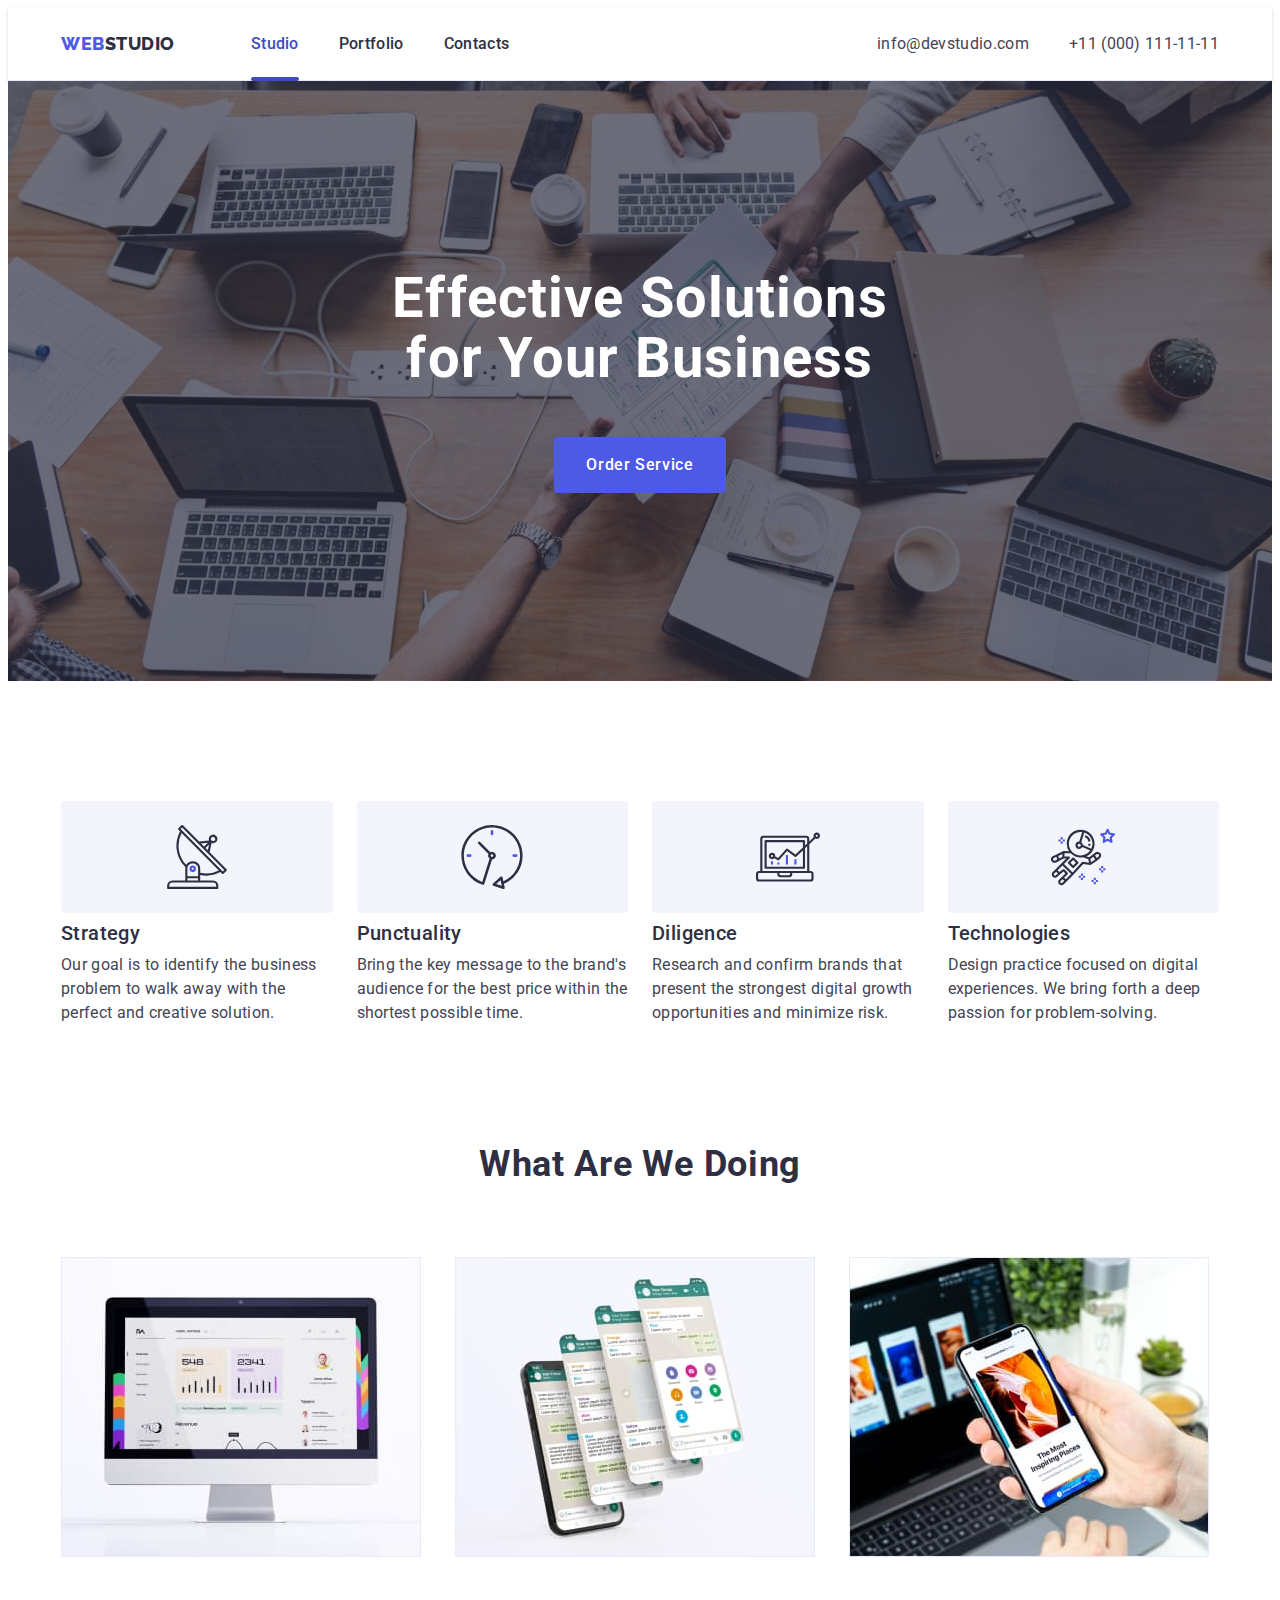
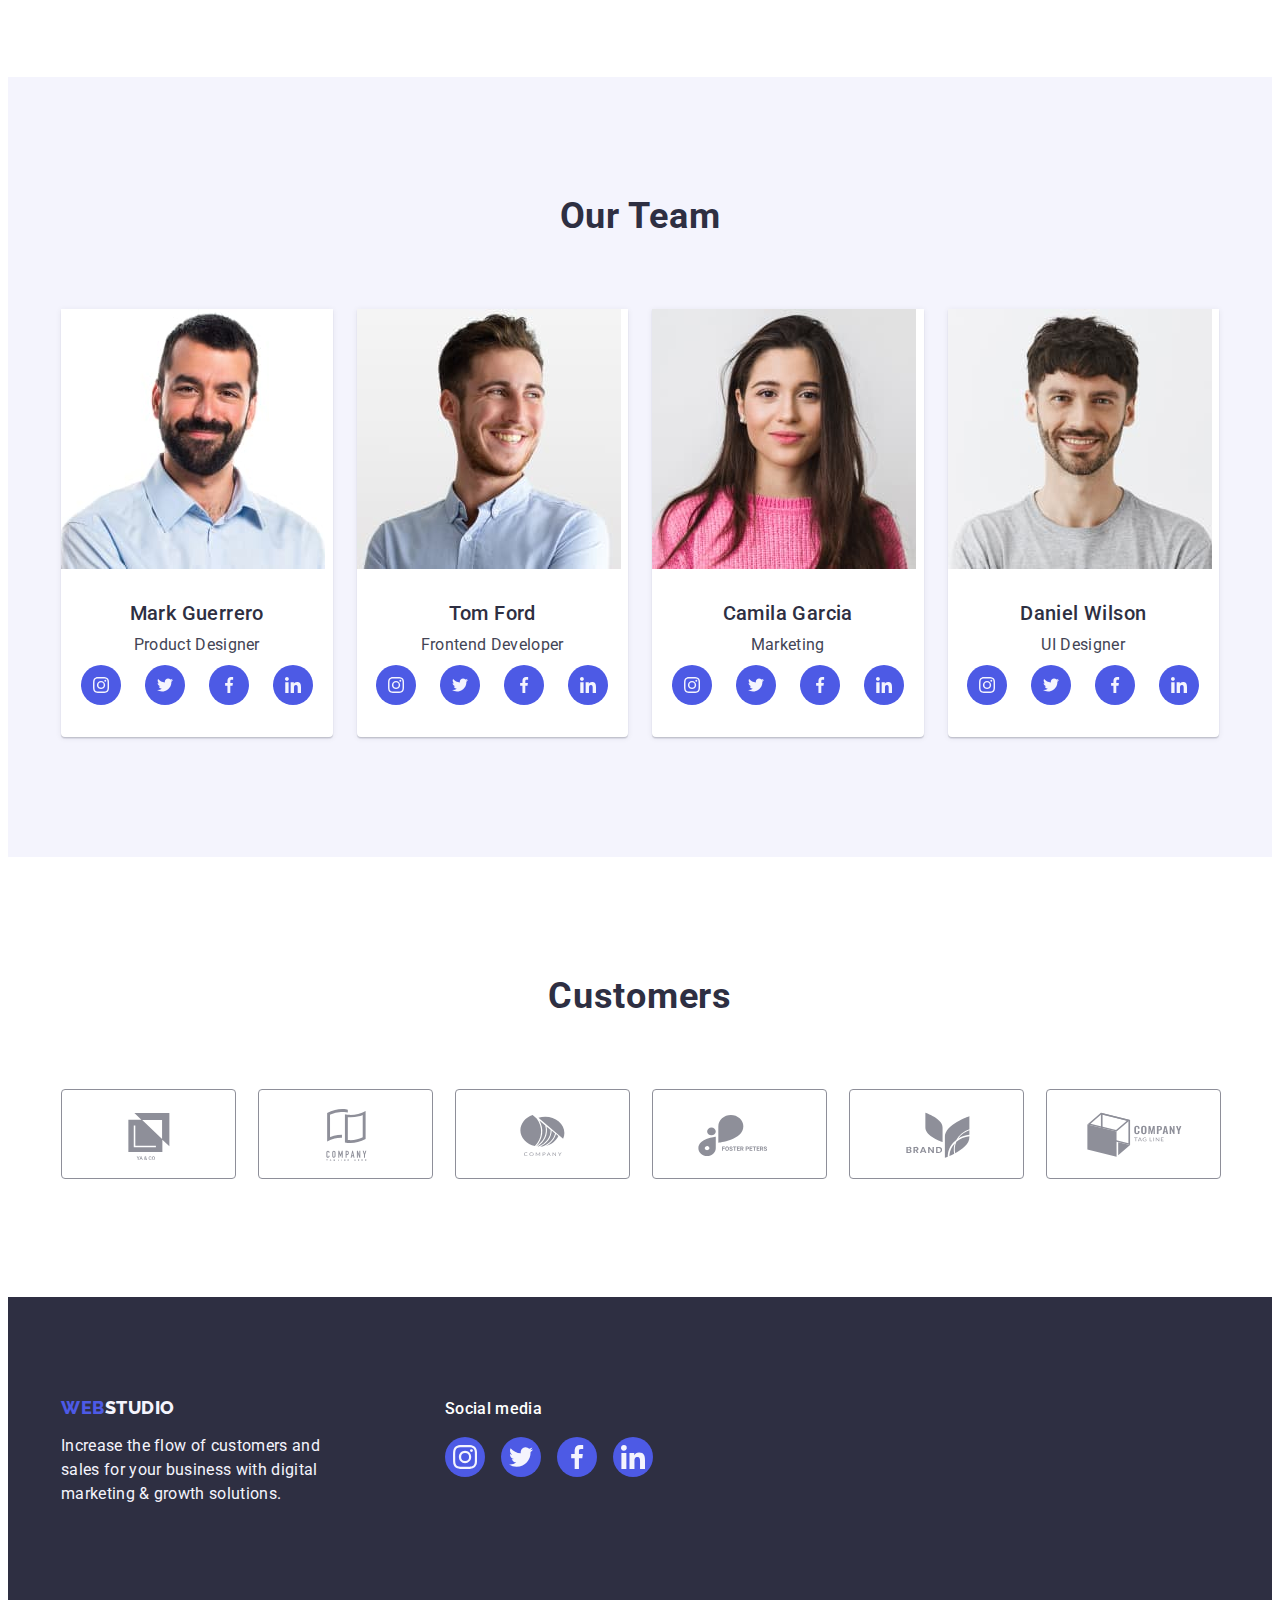
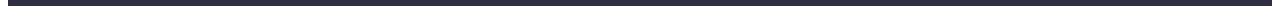
==== index.html @ 0229ccaf "1" ====
<!DOCTYPE html>
<html lang="en">
  <head>
    <meta charset="UTF-8" />
    <meta name="viewport" content="width=device-width, initial-scale=1.0" />
    <title>Document</title>
    <link rel="preconnect" href="https://fonts.googleapis.com" />
    <link rel="preconnect" href="https://fonts.gstatic.com" crossorigin />
    <link
      href="https://fonts.googleapis.com/css2?family=Raleway:wght@800&family=Roboto:wght@400;500;700&display=swap"
      rel="stylesheet"
    />
    <link
      rel="stylesheet"
      href="https://fonts.googleapis.com/css2?family=Raleway:wght@800&family=swap"
    />
    <link
      rel="stylesheet"
      href="https://cdnjs.cloudflare.com/ajax/libs/modern-normalize/2.0.0/modern-normalize.min.css"
      integrity="sha512-4xo8blKMVCiXpTaLzQSLSw3KFOVPWhm/TRtuPVc4WG6kUgjH6J03IBuG7JZPkcWMxJ5huwaBpOpnwYElP/m6wg=="
      crossorigin="anonymous"
      referrerpolicy="no-referrer"
    />

    <link rel="stylesheet" href="./css/styles.css" />
  </head>
  <body>
    <header class="header">
      <div class="container header-container">
        <nav class="header-navigation">
          <a href="./index.html" class="header-logo link"
            >Web<span class="header-logo-accent">Studio</span>
          </a>

          <ul class="header-menu list">
            <li class="header-menu-item">
              <a class="header-menu-link current link" href="./index.html"
                >Studio</a
              >
            </li>
            <li class="header-menu-item">
              <a class="header-menu-link link" href="./portfolio.html"
                >Portfolio</a
              >
            </li>
            <li class="header-menu-item">
              <a class="header-menu-link link" href="">Contacts</a>
            </li>
          </ul>
        </nav>
        <address class="header-address">
          <ul class="header-address-menu list">
            <li class="header-address-item">
              <a
                class="header-address-link link"
                href="mailto:info@devstudio.com"
                >info@devstudio.com</a
              >
            </li>
            <li class="header-address-item">
              <a class="header-address-link link" href="tel:+110001111111"
                >+11 (000) 111-11-11</a
              >
            </li>
          </ul>
        </address>
      </div>
    </header>
    <main>
      <section class="hero">
        <div class="container">
          <h1 class="hero-title">Effective Solutions for Your Business</h1>
          <button type="button" class="hero-btn" data-modal-open>
            Order Service
          </button>
        </div>
      </section>

      <section class="advantages">
        <div class="container">
          <h2 class="visually-hidden">Advantages</h2>
          <ul class="advantages-list list">
            <li class="advantages-item">
              <div class="second-section-container">
                <svg class="second-section-svg" width="64" height="64">
                  <use href="./images/icons.svg#icon-antenna"></use>
                </svg>
              </div>
              <h3 class="advantages-subtitle">Strategy</h3>
              <p class="advantages-item-text">
                Our goal is to identify the business problem to walk away with
                the perfect and creative solution.
              </p>
            </li>
            <li class="advantages-item">
              <div class="second-section-container">
                <svg class="second-section-svg" width="64" height="64">
                  <use href="./images/icons.svg#icon-clock"></use>
                </svg>
              </div>
              <h3 class="advantages-subtitle">Punctuality</h3>
              <p class="advantages-item-text">
                Bring the key message to the brand's audience for the best price
                within the shortest possible time.
              </p>
            </li>
            <li class="advantages-item">
              <div class="second-section-container">
                <svg class="second-section-svg" width="64" height="64">
                  <use href="./images/icons.svg#icon-diagram"></use>
                </svg>
              </div>
              <h3 class="advantages-subtitle">Diligence</h3>
              <p class="advantages-item-text">
                Research and confirm brands that present the strongest digital
                growth opportunities and minimize risk.
              </p>
            </li>
            <li class="advantages-item">
              <div class="second-section-container">
                <svg class="second-section-svg" width="64" height="64">
                  <use href="./images/icons.svg#icon-astronaut"></use>
                </svg>
              </div>
              <h3 class="advantages-subtitle">Technologies</h3>
              <p class="advantages-item-text">
                Design practice focused on digital experiences. We bring forth a
                deep passion for problem-solving.
              </p>
            </li>
          </ul>
        </div>
      </section>

      <section class="doing">
        <div class="container">
          <h2 class="doing-title">What are we doing</h2>
          <ul class="doing-list list">
            <li class="doing-list-item">
              <img
                class="img"
                src="./images/1i1111.jpg"
                alt="computer"
                width="360"
                height="300"
              />
            </li>
            <li class="doing-list-item">
              <img
                class="img"
                src="./images/2i2222.jpg"
                alt="phone"
                width="360"
                height="300"
              />
            </li>
            <li class="doing-list-item">
              <img
                class="img"
                src="./images/3i333.jpg"
                alt="phone and computer"
                width="360"
                height="300"
              />
            </li>
          </ul>
        </div>
      </section>

      <section class="team">
        <div class="container">
          <h2 class="team-title">Our Team</h2>

          <ul class="team-list list">
            <li class="team-list-item">
              <img
                class="img team-list-foto"
                src="./images/11i1111.jpg"
                alt="Mark Guerrero"
                width="264"
                height="260"
              />
              <div class="section-team">
                <h3 class="team-member">Mark Guerrero</h3>
                <p class="team-work">Product Designer</p>
                <ul class="team-social-list list">
                  <li class="team-link-item">
                    <a
                      class="team-link-social"
                      href=""
                      aria-label="Instagram"
                      target="_blank"
                      rel="noopener no-referrer"
                    >
                      <svg class="social-link" width="16" height="16">
                        <use href="./images/icons.svg#icon-instagram"></use>
                      </svg>
                    </a>
                  </li>
                  <li class="team-link-item">
                    <a
                      class="team-link-social"
                      href=""
                      aria-label="twitter"
                      target="_blank"
                      rel="noopener no-referrer"
                    >
                      <svg class="social-link" width="16" height="16">
                        <use href="./images/icons.svg#icon-twitter"></use>
                      </svg>
                    </a>
                  </li>
                  <li class="team-link-item">
                    <a
                      class="team-link-social"
                      href=""
                      aria-label="facebook"
                      target="_blank"
                      rel="noopener no-referrer"
                    >
                      <svg class="social-link" width="16" height="16">
                        <use href="./images/icons.svg#icon-facebook"></use>
                      </svg>
                    </a>
                  </li>
                  <li class="team-link-item">
                    <a
                      class="team-link-social"
                      href=""
                      aria-label="linkedin"
                      target="_blank"
                      rel="noopener no-referrer"
                    >
                      <svg class="social-link" width="16" height="16">
                        <use href="./images/icons.svg#icon-linkedin"></use>
                      </svg>
                    </a>
                  </li>
                </ul>
              </div>
            </li>
            <li class="team-list-item">
              <img
                class="img team-list-foto"
                src="./images/22i22222.jpg"
                alt="Tom Ford"
                width="264"
                height="260"
              />
              <div class="section-team">
                <h3 class="team-member">Tom Ford</h3>
                <p class="team-work">Frontend Developer</p>
                <ul class="team-social-list list">
                  <li class="team-link-item">
                    <a
                      class="team-link-social"
                      href=""
                      aria-label="Instagram"
                      target="_blank"
                      rel="noopener no-referrer"
                    >
                      <svg class="social-link" width="16" height="16">
                        <use href="./images/icons.svg#icon-instagram"></use>
                      </svg>
                    </a>
                  </li>
                  <li class="team-link-item">
                    <a
                      class="team-link-social"
                      href=""
                      aria-label="twitter"
                      target="_blank"
                      rel="noopener no-referrer"
                    >
                      <svg class="social-link" width="16" height="16">
                        <use href="./images/icons.svg#icon-twitter"></use>
                      </svg>
                    </a>
                  </li>
                  <li class="team-link-item">
                    <a
                      class="team-link-social"
                      href=""
                      aria-label="facebook"
                      target="_blank"
                      rel="noopener no-referrer"
                    >
                      <svg class="social-link" width="16" height="16">
                        <use href="./images/icons.svg#icon-facebook"></use>
                      </svg>
                    </a>
                  </li>
                  <li class="team-link-item">
                    <a
                      class="team-link-social"
                      href=""
                      aria-label="linkedin"
                      target="_blank"
                      rel="noopener no-referrer"
                    >
                      <svg class="social-link" width="16" height="16">
                        <use href="./images/icons.svg#icon-linkedin"></use>
                      </svg>
                    </a>
                  </li>
                </ul>
              </div>
            </li>
            <li class="team-list-item">
              <img
                class="img team-list-foto"
                src="./images/33i3333.jpg"
                alt="Camila Garcia"
                width="264"
                height="260"
              />
              <div class="section-team">
                <h3 class="team-member">Camila Garcia</h3>
                <p class="team-work">Marketing</p>
                <ul class="team-social-list list">
                  <li class="team-link-item">
                    <a
                      class="team-link-social"
                      href=""
                      aria-label="Instagram"
                      target="_blank"
                      rel="noopener no-referrer"
                    >
                      <svg class="social-link" width="16" height="16">
                        <use href="./images/icons.svg#icon-instagram"></use>
                      </svg>
                    </a>
                  </li>
                  <li class="team-link-item">
                    <a
                      class="team-link-social"
                      href=""
                      aria-label="twitter"
                      target="_blank"
                      rel="noopener no-referrer"
                    >
                      <svg class="social-link" width="16" height="16">
                        <use href="./images/icons.svg#icon-twitter"></use>
                      </svg>
                    </a>
                  </li>
                  <li class="team-link-item">
                    <a
                      class="team-link-social"
                      href=""
                      aria-label="facebook"
                      target="_blank"
                      rel="noopener no-referrer"
                    >
                      <svg class="social-link" width="16" height="16">
                        <use href="./images/icons.svg#icon-facebook"></use>
                      </svg>
                    </a>
                  </li>
                  <li class="team-link-item">
                    <a
                      class="team-link-social"
                      href=""
                      aria-label="linkedin"
                      target="_blank"
                      rel="noopener no-referrer"
                    >
                      <svg class="social-link" width="16" height="16">
                        <use href="./images/icons.svg#icon-linkedin"></use>
                      </svg>
                    </a>
                  </li>
                </ul>
              </div>
            </li>
            <li class="team-list-item">
              <img
                class="img team-list-foto"
                src="./images/44i44444.jpg"
                alt="Daniel Wilson"
                width="264"
                height="260"
              />
              <div class="section-team">
                <h3 class="team-member">Daniel Wilson</h3>
                <p class="team-work">UI Designer</p>
                <ul class="team-social-list list">
                  <li class="team-link-item">
                    <a
                      class="team-link-social"
                      href=""
                      aria-label="Instagram"
                      target="_blank"
                      rel="noopener no-referrer"
                    >
                      <svg class="social-link" width="16" height="16">
                        <use href="./images/icons.svg#icon-instagram"></use>
                      </svg>
                    </a>
                  </li>
                  <li class="team-link-item">
                    <a
                      class="team-link-social"
                      href=""
                      aria-label="twitter"
                      target="_blank"
                      rel="noopener no-referrer"
                    >
                      <svg class="social-link" width="16" height="16">
                        <use href="./images/icons.svg#icon-twitter"></use>
                      </svg>
                    </a>
                  </li>
                  <li class="team-link-item">
                    <a
                      class="team-link-social"
                      href=""
                      aria-label="facebook"
                      target="_blank"
                      rel="noopener no-referrer"
                    >
                      <svg class="social-link" width="16" height="16">
                        <use href="./images/icons.svg#icon-facebook"></use>
                      </svg>
                    </a>
                  </li>
                  <li class="team-link-item">
                    <a
                      class="team-link-social"
                      href=""
                      aria-label="linkedin"
                      target="_blank"
                      rel="noopener no-referrer"
                    >
                      <svg class="social-link" width="16" height="16">
                        <use href="./images/icons.svg#icon-linkedin"></use>
                      </svg>
                    </a>
                  </li>
                </ul>
              </div>
            </li>
          </ul>
        </div>
      </section>

      <section class="customers">
        <div class="container customers-container">
          <h2 class="customers-title">Customers</h2>
          <ul class="customers-list list">
            <li class="customers-item">
              <a class="customers-item-link" href="">
                <svg class="customers-svg" height="56" width="104">
                  <use href="./images/icons.svg#icon-Logo"></use>
                </svg>
              </a>
            </li>

            <li class="customers-item">
              <a class="customers-item-link" href="">
                <svg class="customers-svg" height="56" width="104">
                  <use href="./images/icons.svg#icon-Logo2"></use>
                </svg>
              </a>
            </li>

            <li class="customers-item">
              <a class="customers-item-link" href="">
                <svg class="customers-svg" height="56" width="104">
                  <use href="./images/icons.svg#icon-Logo3"></use>
                </svg>
              </a>
            </li>

            <li class="customers-item">
              <a class="customers-item-link" href="">
                <svg class="customers-svg" height="56" width="104">
                  <use href="./images/icons.svg#icon-Logo4"></use>
                </svg>
              </a>
            </li>

            <li class="customers-item">
              <a class="customers-item-link" href="">
                <svg class="customers-svg" height="56" width="104">
                  <use href="./images/icons.svg#icon-Logo5"></use>
                </svg>
              </a>
            </li>

            <li class="customers-item">
              <a class="customers-item-link" href="">
                <svg class="customers-svg" height="56" width="104">
                  <use href="./images/icons.svg#icon-Logo6"></use>
                </svg>
              </a>
            </li>
          </ul>
        </div>
      </section>
    </main>
    <footer class="footer">
      <div class="container footer-container">
        <div class="footer-container-logo">
          <a href="./index.html" class="footer-logo link"
            >Web<span class="footer-logo-accent">Studio</span>
          </a>
          <p class="footer-text">
            Increase the flow of customers and sales for your business with
            digital marketing & growth solutions.
          </p>
        </div>
        <div class="footer-link-container">
          <p class="footer-text-two">Social media</p>
          <ul class="social-list list">
            <li class="footer-link">
              <a
                class="link-messanger"
                href=""
                aria-label="Instagram"
                target="_blank"
                rel="noopener no-referrer"
              >
                <svg class="social-link-icon" width="24" height="24">
                  <use href="./images/icons.svg#icon-instagram"></use>
                </svg>
              </a>
            </li>
            <li class="footer-link">
              <a
                class="link-messanger"
                href=""
                aria-label="twitter"
                target="_blank"
                rel="noopener no-referrer"
              >
                <svg class="social-link-icon" width="24" height="24">
                  <use href="./images/icons.svg#icon-twitter"></use>
                </svg>
              </a>
            </li>
            <li class="footer-link">
              <a
                class="link-messanger"
                href=""
                aria-label="facebook"
                target="_blank"
                rel="noopener no-referrer"
              >
                <svg class="social-link-icon" width="24" height="24">
                  <use href="./images/icons.svg#icon-facebook"></use>
                </svg>
              </a>
            </li>
            <li class="footer-link">
              <a
                class="link-messanger"
                href=""
                aria-label="linkedin"
                target="_blank"
                rel="noopener no-referrer"
              >
                <svg class="social-link-icon" width="24" height="24">
                  <use href="./images/icons.svg#icon-linkedin"></use>
                </svg>
              </a>
            </li>
          </ul>
        </div>
      </div>
    </footer>
    <div class="backdrop is-hidden" data-modal>
      <div class="modal">
        <button type="button" class="modal-btn" data-modal-close>
          <svg class="modal-icon" width="8" height="8">
            <use href="./images/icons.svg#icon-close"></use>
          </svg>
        </button>
      </div>
    </div>
    <script src="./js/modal.js"></script>
  </body>
</html>
---- css/styles.css ----
:root {
  --accent-color: #2e2f42;
  --active-color: #404bbf;
  --text-color: #434455;
}

p,
h1,
h2,
h3,
h4 {
  margin-top: 0;
  margin-bottom: 0;
}

ul {
  margin-top: 0;
  margin-bottom: 0;
  padding-left: 0;
}

body {
  font-family: "Roboto", sans-serif;
  color: var(--text-color);
  background-color: #ffffff;
}

.container {
  width: 100%;
  max-width: 1158px;
  padding-left: 15px;
  padding-right: 15px;
  margin: 0 auto;
}

.visually-hidden {
  position: absolute;
  width: 1px;
  height: 1px;
  margin: -1px;
  border: 0;
  padding: 0;
  white-space: nowrap;
  clip-path: inset(100%);
  clip: rect(0 0 0 0);
  overflow: hidden;
}

.link {
  text-decoration: none;
}

.list {
  list-style-type: none;
}

.header {
  border-bottom: 1px solid #e7e9fc;
  box-shadow: 0px 2px 1px rgba(46, 47, 66, 0.08),
    0px 1px 1px rgba(46, 47, 66, 0.16), 0px 1px 6px rgba(46, 47, 66, 0.08);
}

.header-navigation {
  display: flex;
  align-items: center;
}

.header-logo {
  color: #4d5ae5;
  font-size: 18px;
  font-family: Raleway, sans-serif;
  font-weight: 800;
  line-height: 1.17;
  letter-spacing: 0.03em;
  text-transform: uppercase;
  word-spacing: 0;
  padding: 24px 0;
  margin-right: 76px;
}
.header-logo-accent {
  color: #2e2f42;
  word-spacing: 0;
}

.header-container {
  display: flex;
  align-items: center;
  justify-content: space-between;
}

.header-menu {
  display: flex;
  align-items: center;
  gap: 40px;
}

.header-menu-link {
  color: #2e2f42;
  font-size: 16px;
  font-weight: 500;
  line-height: 1.5;
  letter-spacing: 0.02em;
  padding-top: 24px;
  padding-bottom: 24px;
  display: block;
  transition: color 250ms cubic-bezier(0.4, 0, 0.2, 1);
}

.current {
  position: relative;
  color: #404bbf;
}

.current::after {
  content: "";
  position: absolute;
  bottom: 0;
  left: 0;
  width: 100%;
  height: 4px;
  border-radius: 2px;
  background: var(--active-color);
  bottom: -1px;
}

.header-menu-link:hover {
  color: var(--active-color);
}

.header-menu-link:focus {
  color: var(--active-color);
}

.header-address-link {
  color: var(--text-color);
  font-size: 16px;
  display: block;
  font-weight: 400;
  line-height: 1.5;
  letter-spacing: 0.02em;
  padding: 24px 0;
  transition: color 250ms cubic-bezier(0.4, 0, 0.2, 1);
}

.header-address-link:hover {
  color: var(--active-color);
}

.header-address-link:focus {
  color: var(--active-color);
}

.header-address {
  font-style: normal;
}

.header-address-menu {
  display: flex;
  gap: 40px;
  margin-left: auto;
}

.header-address-menu:focus {
  color: var(--active-color);
}

.hero {
  background-color: var(--accent-color);
  padding-top: 188px;
  padding-bottom: 188px;
  background-image: linear-gradient(
      rgba(46, 47, 66, 0.7),
      rgba(46, 47, 66, 0.7)
    ),
    url(../images/img-name.jpg);
  max-width: 1440px;
  background-repeat: no-repeat;
  background-position: center;
  background-size: cover;
  margin-left: auto;
  margin-right: auto;
}

.hero-title {
  color: #fff;
  text-align: center;
  font-size: 56px;
  font-weight: 700;
  line-height: 1.07;
  letter-spacing: 0.02em;
  max-width: 496px;
  margin: 0 auto;
}

.hero-btn {
  color: #fff;
  font-size: 16px;
  font-family: inherit;
  font-weight: 500;
  line-height: 1.5;
  letter-spacing: 0.04em;
  background-color: #4d5ae5;
  cursor: pointer;
  padding: 16px 32px;
  margin-top: 48px;
  display: block;
  margin-left: auto;
  margin-right: auto;
  border-radius: 4px;
  min-width: 169px;
  height: 56px;
  border: none;
  transition: background-color 250ms cubic-bezier(0.4, 0, 0.2, 1);
}

.hero-btn:hover {
  background-color: var(--active-color);
}

.hero-btn:focus {
  background-color: var(--active-color);
}

.advantages {
  padding-top: 120px;
  padding-bottom: 120px;
}

.advantages-list {
  display: flex;

  gap: 24px;
}

.advantages-item {
  width: calc((100% - 3 * 24px) / 4);
}

.second-section-container {
  display: flex;
  align-items: center;
  justify-content: center;
  background-color: #f4f4fd;

  height: 112px;
  border-radius: 4px;
  margin-bottom: 8px;
}

.advantages-subtitle {
  color: var(--accent-color);

  font-size: 20px;

  font-weight: 500;
  line-height: 1.2;
  letter-spacing: 0.02em;
  margin-bottom: 8px;
}

.advantages-item-text {
  color: var(--text-color);

  font-size: 16px;
  font-weight: 400;
  line-height: 1.5;
  letter-spacing: 0.02em;
}

.doing {
  padding-bottom: 120px;
}

.doing-title {
  color: var(--accent-color);
  text-align: center;
  text-transform: capitalize;
  font-size: 36px;
  font-weight: 700;
  line-height: 1.11;
  letter-spacing: 0.02em;
  margin-bottom: 72px;
}

.doing-list {
  display: flex;
  gap: 24px;
}

.doing-list-item {
  width: calc((100% - 48px) / 3);
}

.team {
  background-color: #f4f4fd;
  padding-top: 120px;
  padding-bottom: 120px;
}

.team-title {
  color: var(--accent-color);
  text-align: center;
  font-size: 36px;

  font-weight: 700;
  line-height: 1.11;
  letter-spacing: 0.02em;
  text-transform: capitalize;

  margin-bottom: 72px;
}

.team-list {
  display: flex;
  gap: 24px;
}

.team-link-item {
  width: 40px;
  height: 40px;
}

.team-list-item {
  background-color: #ffffff;
  width: calc((100% - 24px * 3) / 4);
  border-radius: 0px 0px 4px 4px;
  background: #fff;
  box-shadow: 0px 1px 6px rgba(46, 47, 66, 0.08),
    0px 1px 1px rgba(46, 47, 66, 0.16), 0px 2px 1px rgba(46, 47, 66, 0.08);
}

.section-team {
  padding: 32px 0px;
}

.team-member {
  color: var(--accent-color);
  text-align: center;
  font-size: 20px;

  font-weight: 500;
  line-height: 1.2;
  letter-spacing: 0.02em;

  margin-bottom: 8px;
}

.team-work {
  color: var(--text-color);
  text-align: center;
  font-size: 16px;
  margin-bottom: 8px;
  font-weight: 400;
  line-height: 1.5;
  letter-spacing: 0.02em;
}

.team-social-list {
  display: flex;
  gap: 24px;

  align-items: center;
  justify-content: center;
}

.team-link-social {
  width: 40px;
  height: 40px;
  display: flex;

  background-color: #4d5ae5;

  border-radius: 50%;
  align-items: center;
  justify-content: center;
  width: 100%;
  height: 100%;
  transition: background-color 250ms cubic-bezier(0.4, 0, 0.2, 1);
}

.social-link {
  fill: #f4f4fd;
}

.team-link-social:hover {
  background-color: var(--active-color);
}

.team-link-social:focus {
  background-color: var(--active-color);
}

.customers {
  padding-top: 120px;
  padding-bottom: 120px;
}

.customers-list {
  display: flex;
  gap: 24px;
}

.customers-item-link {
  width: 168px;
  height: 88px;
  border-radius: 4px;
  width: 100%;
  height: 100%;
  border: 1px solid #8e8f99;
  display: flex;
  align-items: center;
  justify-content: center;
  transition: color 250ms cubic-bezier(0.4, 0, 0.2, 1);
  color: #8e8f99;
  transition: border-color 250ms cubic-bezier(0.4, 0, 0.2, 1),
    color 250ms cubic-bezier(0.4, 0, 0.2, 1);
}

.customers-item-link:is(:hover, :focus) {
  color: var(--active-color);
  border-color: var(--active-color);
}

.customers-title {
  text-align: center;
  color: var(--accent-color);
  font-size: 36px;
  font-weight: 700;
  line-height: 1.11;
  letter-spacing: 0.02em;
  text-transform: capitalize;
  margin-bottom: 72px;
}

.customers-item {
  width: calc((100% - 120px) / 6);
  height: 88px;
}

.customers-svg {
  fill: currentColor;
}

.footer-container {
  display: flex;
  align-items: baseline;
}

.footer-logo {
  color: #4d5ae5;
  font-size: 18px;
  font-family: Raleway, sans-serif;
  margin-bottom: 16px;
  font-weight: 800;
  line-height: 1.17;
  letter-spacing: 0.03em;
  text-transform: uppercase;
  word-spacing: 0;
  display: inline-block;
}

.footer-logo-accent {
  color: #f4f4fd;

  word-spacing: 0;
}

.footer-text {
  color: var(--cloud, #f4f4fd);
  font-size: 16px;
  max-width: 264px;
  font-weight: 400;
  line-height: 1.5;
  letter-spacing: 0.02em;
}

.footer-container-logo {
  margin-right: 120px;
}

.social-list {
  display: flex;
  gap: 16px;
}

.footer-text-two {
  margin-bottom: 16px;
  color: #ffffff;
  font-size: 16px;
  font-style: normal;
  font-weight: 500;
  line-height: 1.5;
  letter-spacing: 0.02em;
}

.link-messanger {
  width: 40px;
  height: 40px;
  display: flex;
  width: 100%;
  height: 100%;
  background-color: #4d5ae5;

  border-radius: 50%;
  align-items: center;
  justify-content: center;
  transition: background-color 250ms cubic-bezier(0.4, 0, 0.2, 1);
}

.link-messanger:hover {
  background-color: #31d0aa;
}

.link-messanger:focus {
  background-color: #31d0aa;
}

.social-link-icon {
  fill: #f4f4fd;
}

.footer-link {
  width: 40px;
  height: 40px;
}

.footer {
  background-color: var(--accent-color);
  padding-top: 100px;
  padding-bottom: 100px;
}

.portfolio-menu {
  padding: 96px 0 120px 0;
}

.portfolio-menu-list {
  display: flex;
  justify-content: center;
  gap: 24px;
  margin-bottom: 72px;
}

.portfolio-menu-btn {
  color: #4d5ae5;
  font-family: "Roboto", sans-serif;
  text-align: center;
  background-color: #f4f4fd;
  font-size: 16px;

  font-weight: 500;
  line-height: 1.5;
  letter-spacing: 0.04em;
  cursor: pointer;
  border-radius: 4px;
  transition: color 250ms cubic-bezier(0.4, 0, 0.2, 1),
    background-color 250ms cubic-bezier(0.4, 0, 0.2, 1),
    border-color 250ms cubic-bezier(0.4, 0, 0.2, 1),
    box-shadow 250ms cubic-bezier(0.4, 0, 0.2, 1);
  border: 1px solid #e7e9fc;
  background: #f4f4fd;
  padding: 12px 24px;
}

.portfolio-menu-btn:hover {
  color: #ffffff;
  background-color: #404bbf;
  border: 1px solid transparent;
  box-shadow: 0px 3px 1px rgba(0, 0, 0, 0.1), 0px 2px 1px rgba(0, 0, 0, 0.08),
    0px 2px 2px rgba(0, 0, 0, 0.12);
}

.portfolio-menu-btn:focus {
  color: #ffffff;
  background-color: #404bbf;
  border: 1px solid transparent;
  box-shadow: 0px 3px 1px rgba(0, 0, 0, 0.1), 0px 2px 1px rgba(0, 0, 0, 0.08),
    0px 2px 2px rgba(0, 0, 0, 0.12);
}

.section-offers {
  padding-bottom: 120px;
  padding-top: 24px;
}

.offers-list {
  flex-wrap: wrap;
  display: flex;
  row-gap: 48px;
  column-gap: 24px;
}

.container-offers {
  padding: 32px 16px;
  border: 1px solid #e7e9fc;
  border-top: none;
}

.offers-item {
  width: calc((100% - 24px * 2) / 3);
}

.offers-title {
  color: var(--accent-color);
  font-size: 20px;
  margin-bottom: 8px;
  font-weight: 500;
  line-height: 1.2;
  letter-spacing: 0.02em;
}

.offers-text {
  color: var(--text-color);
  font-size: 16px;

  font-weight: 400;
  line-height: 1.5;
  letter-spacing: 0.02em;
}

.offers-item-link {
  text-decoration: none;
  display: block;
  transition: box-shadow 250ms cubic-bezier(0.4, 0, 0.2, 1);
}

.offers-item-link:hover {
  box-shadow: 0px 1px 6px rgba(46, 47, 66, 0.08),
    0px 1px 1px rgba(46, 47, 66, 0.16), 0px 2px 1px rgba(46, 47, 66, 0.08);
}

.offers-item-link:focus {
  box-shadow: 0px 1px 6px rgba(46, 47, 66, 0.08),
    0px 1px 1px rgba(46, 47, 66, 0.16), 0px 2px 1px rgba(46, 47, 66, 0.08);
}

.offers-item-link:hover .offers-cover-text {
  transform: translateY(0%);
}

.offers-item-link:focus .offers-cover-text {
  transform: translateY(0%);
}

.offers-cover-text {
  position: absolute;
  top: 0;
  font-size: 16px;
  line-height: 1.5;
  letter-spacing: 0.02em;
  color: #f4f4fd;
  padding: 40px 32px;
  background-color: #4d5ae5;
  height: 100%;
  width: 100%;
  transform: translateY(100%);
  transition: transform 250ms cubic-bezier(0.4, 0, 0.2, 1);
}

.img-box {
  position: relative;
  overflow: hidden;
}

.img {
  display: block;
}

.backdrop {
  position: fixed;
  width: 100%;
  height: 100%;
  position: fixed;
  top: 0;
  background-color: rgba(46, 47, 66, 0.4);
  transition: opacity 250ms cubic-bezier(0.4, 0, 0.2, 1),
    visibility 250ms cubic-bezier(0.4, 0, 0.2, 1);
}

.backdrop.is-hidden .modal {
  transform: translate(-50%, -50%) scale(0);
}

.modal {
  position: absolute;
  top: 50%;
  left: 50%;
  transform: translate(-50%, -50%) scale(1);
  transition: transform 250ms cubic-bezier(0.4, 0, 0.2, 1);
  width: 408px;
  min-height: 584px;
  background: #fcfcfc;
  box-shadow: 0px 2px 1px 0px rgba(0, 0, 0, 0.2),
    0px 1px 3px 0px rgba(0, 0, 0, 0.12), 0px 1px 1px 0px rgba(0, 0, 0, 0.14);
  border-radius: 4px;
}

.modal-icon {
  transition: fill 250ms cubic-bezier(0.4, 0, 0.2, 1);
}

.modal-btn {
  position: absolute;
  top: 24px;
  right: 24px;
  width: 24px;
  height: 24px;
  border-radius: 50%;
  display: flex;
  align-items: center;
  justify-content: center;
  padding: 0;
  cursor: pointer;
  background-color: #e7e9fc;
  border: 1px solid rgba(0, 0, 0, 0.1);
  transition: background-color 250ms cubic-bezier(0.4, 0, 0.2, 1),
    border 250ms cubic-bezier(0.4, 0, 0.2, 1);
}

.modal-btn:hover,
.modal-btn:focus {
  background-color: #404bbf;
  border: none;
}

.modal-btn:hover,
.modal-btn:focus {
  fill: #ffffff;
}

.is-hidden {
  opacity: 0;
  visibility: hidden;
  pointer-events: none;
}
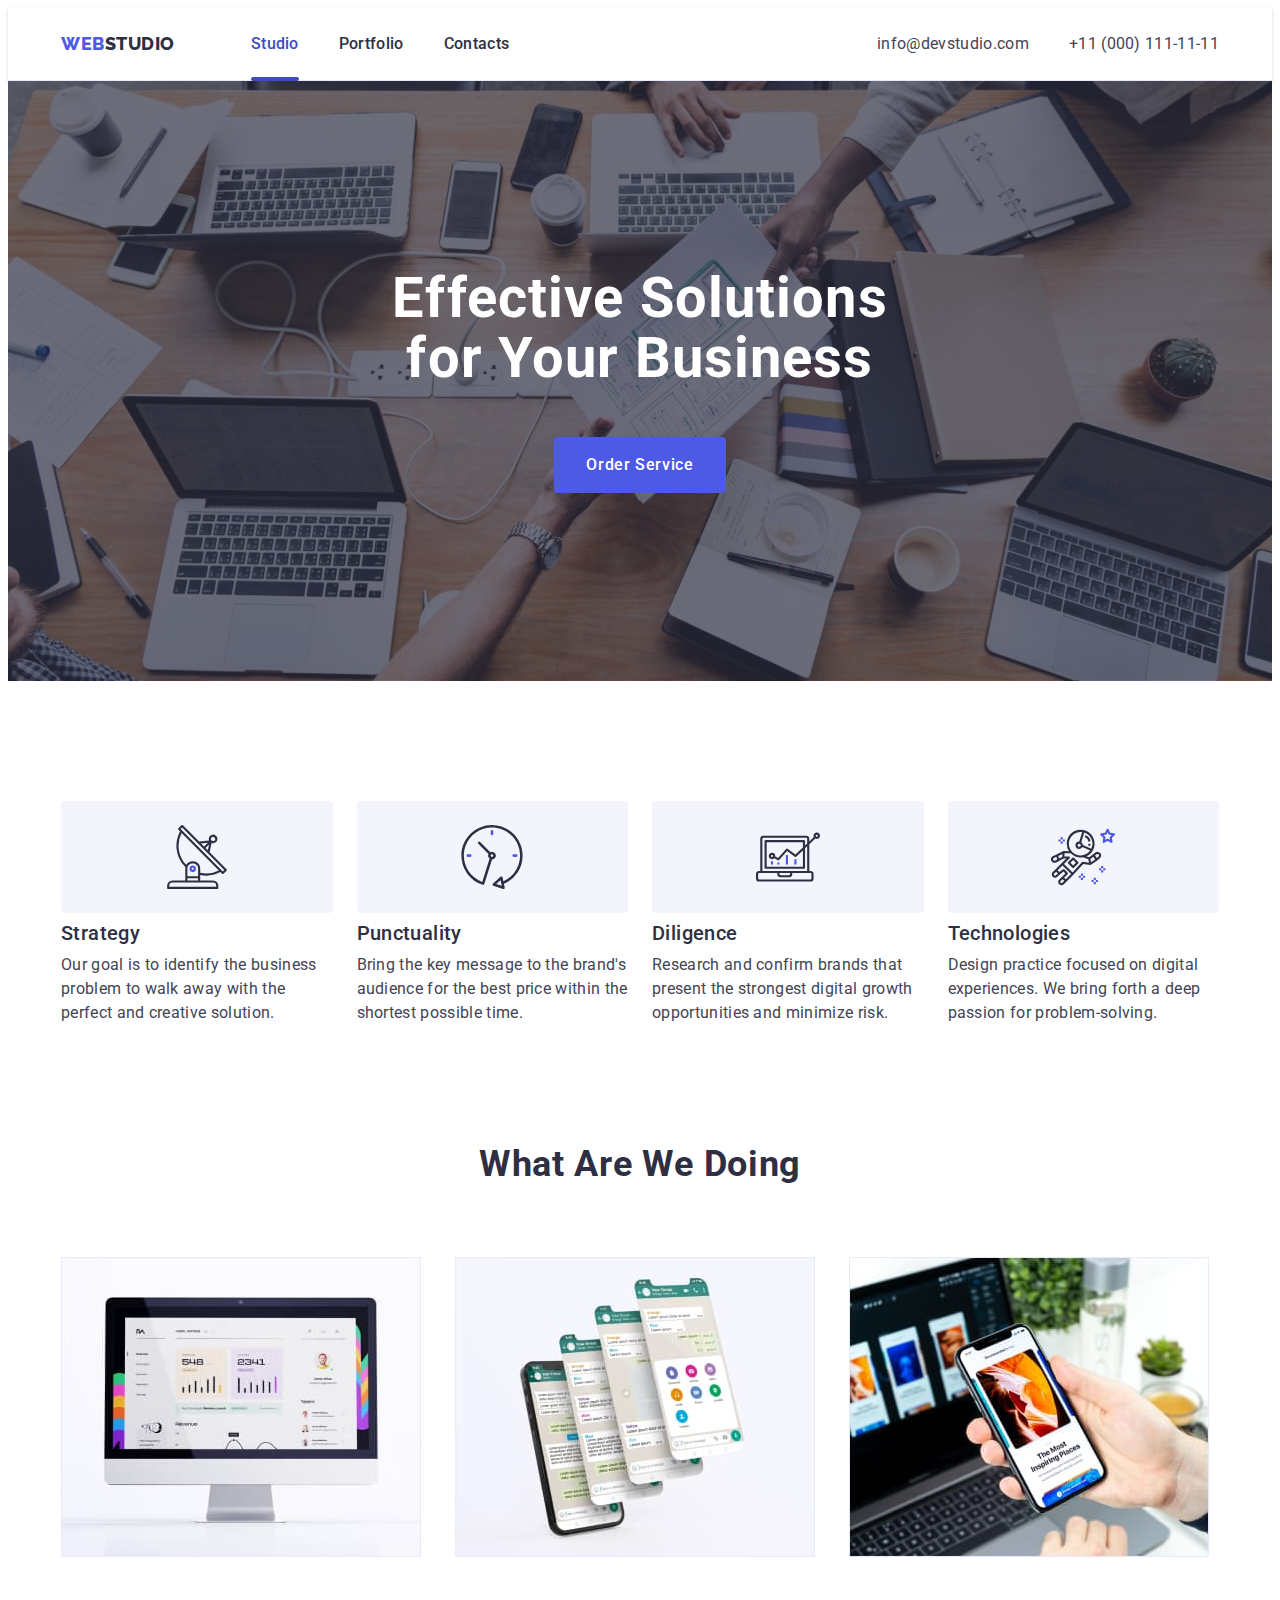
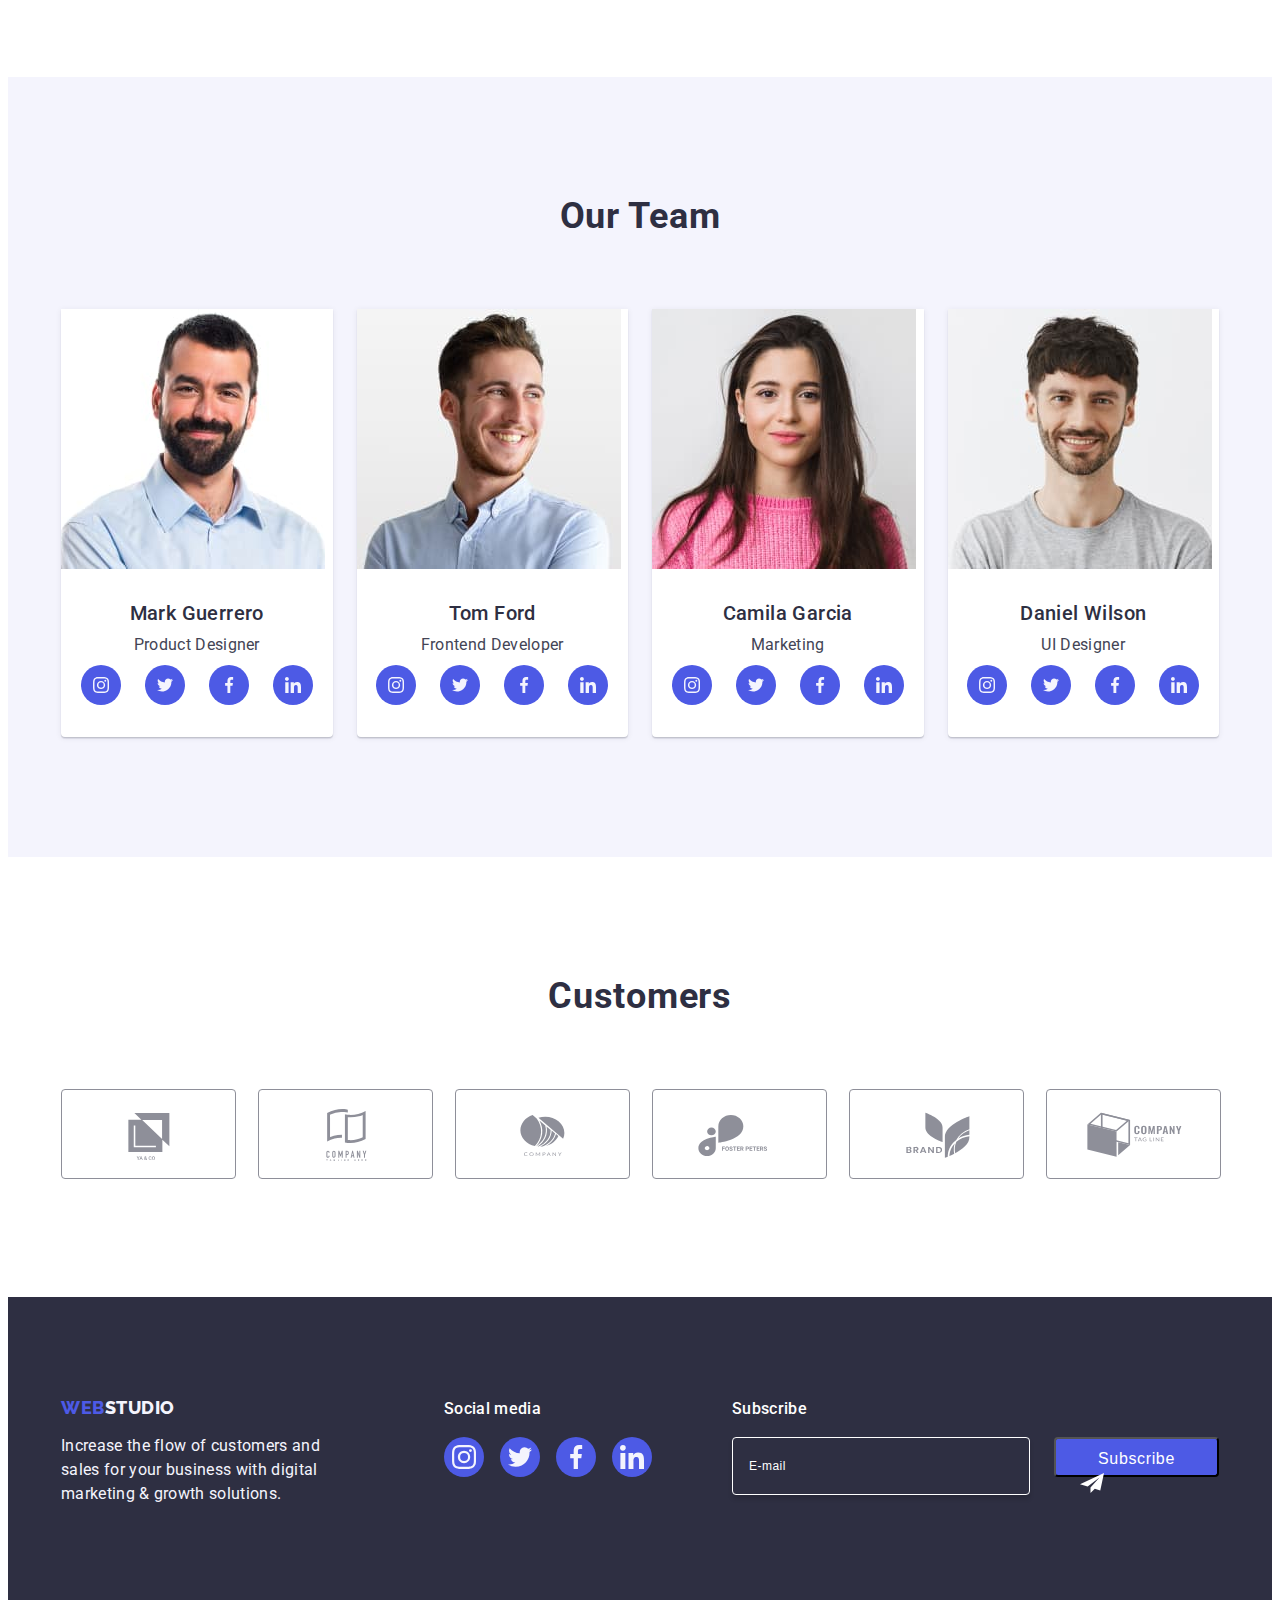
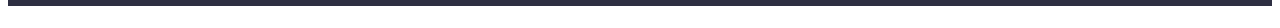
==== commit fb79f9cc: "2" ====
--- a/index.html
+++ b/index.html
@@ -567,6 +567,21 @@
             </li>
           </ul>
         </div>
+        <div class="footer-subscribe">
+          <p class="subscribe-title">Subscribe</p>
+          <form class="footer-form">
+            <label aria-label="email">
+            <input type="email" name="footer-email" class="footer-input" placeholder="E-mail">
+            </label>
+            
+            <button type="submit" class="footer-form-btn">Subscribe
+            <svg class="footer-btn-svg">
+              <use href="./images/icons.svg#icon-frame" width="24" height="24" ></use>
+            </svg>
+          </button>
+          
+          </form>
+        </div>
       </div>
     </footer>
     <div class="backdrop is-hidden" data-modal>
@@ -576,8 +591,78 @@
             <use href="./images/icons.svg#icon-close"></use>
           </svg>
         </button>
+        <p class="modal-title">Leave your contacts and we will call you back</p>
+
+        <form>
+          <div class="modal-field">
+            <label for="user-name" class="input-label">Name</label>
+            <div class="input-wrap">
+              <input
+                type="text"
+                name="user-name"
+                class="modal-input"
+                id="user-name"
+                required
+              />
+              <svg class="modal-input-icon" width="18" height="18">
+                <use href="./images/icons.svg#icon-person-black"></use>
+              </svg>
+            </div>
+          </div>
+          <div class="modal-field">
+            <label for="user-tel" class="input-label">Phone</label>
+            <div class="input-wrap">
+              <input
+                type="tel"
+                name="user-tel"
+                class="modal-input"
+                id="user-tel"
+                required
+              />
+              <svg class="modal-input-icon" width="18" height="24">
+                <use href="./images/icons.svg#icon-phone-black-1"></use>
+              </svg>
+            </div>
+          </div>
+          <div class="modal-field">
+            <label for="user-email" class="input-label">Email</label>
+            <div class="input-wrap">
+              <input
+                type="email"
+                name="user-email"
+                class="modal-input"
+                id="user-email"
+                required
+              />
+              <svg class="modal-input-icon" width="18" height="24">
+                <use href="./images/icons.svg#icon-email-black"></use>
+              </svg>
+            </div>
       </div>
+      <div class="modal-field">
+        <label for="user-text" class="input-label">Comment</label>
+        <textarea
+          name="user-text"
+          id="user-text"
+          class="modal-textarea"
+          placeholder="Text input"
+        ></textarea>
+      </div>
+      <div class="modal-field">
+        <input  type="checkbox" name="user-terms" id="user-terms" value="one "
+        class="modal-check visually-hidden">
+        <label for="user-terms" 
+        class="check-text"> <span>
+          <svg class="check-icon" width="10" height="8">
+            <use href="./images/icons.svg#click"></use>
+          </svg>
+        </span>
+        I accept the terms and conditions of the <a href="" class="privacy-link"> Privacy Policy</a>
+      </label>
     </div>
+    <button type="submit" class="modal-btn-submit">Send</button>
+  </div>
+  </form>
     <script src="./js/modal.js"></script>
   </body>
 </html>
--- a/css/styles.css
+++ b/css/styles.css
@@ -530,6 +530,70 @@
   padding-bottom: 100px;
 }
 
+.footer-subscribe {
+  margin-left: 80px;
+}
+
+.footer-input {
+  border-radius: 4px;
+  border: 1px solid #fff;
+  box-shadow: 0px 4px 4px 0px rgba(0, 0, 0, 0.15);
+  width: 264px;
+  height: 40px;
+  background-color: transparent;
+  padding: 8px 16px;
+
+  margin-top: 16px;
+  outline: transparent;
+}
+
+.footer-form-btn {
+  padding: 8px 24px;
+  color: #fff;
+  text-align: center;
+
+  font-size: 16px;
+
+  font-weight: 500;
+  line-height: 1.5;
+  letter-spacing: 0.04em;
+  border-radius: 4px;
+  background: #4d5ae5;
+  outline: transparent;
+
+  height: 40px;
+  width: 165px;
+  margin-top: 16px;
+}
+
+.footer-form {
+  display: flex;
+  gap: 24px;
+}
+
+.footer-input::placeholder {
+  color: #fff;
+
+  font-size: 12px;
+
+  font-weight: 400;
+  line-height: 1.5;
+  letter-spacing: 0.04em;
+}
+
+.footer-btn-svg {
+}
+
+.subscribe-title {
+  color: #fff;
+
+  font-size: 16px;
+
+  font-weight: 500;
+  line-height: 1.5;
+  letter-spacing: 0.02em;
+}
+
 .portfolio-menu {
   padding: 96px 0 120px 0;
 }
@@ -693,6 +757,7 @@
   box-shadow: 0px 2px 1px 0px rgba(0, 0, 0, 0.2),
     0px 1px 3px 0px rgba(0, 0, 0, 0.12), 0px 1px 1px 0px rgba(0, 0, 0, 0.14);
   border-radius: 4px;
+  padding: 24px;
 }
 
 .modal-icon {
@@ -728,6 +793,172 @@
   fill: #ffffff;
 }
 
+.modal-title {
+  color: var(--accent-color);
+  text-align: center;
+
+  font-size: 16px;
+
+  font-weight: 500;
+  line-height: 1.5;
+  letter-spacing: 0.02em;
+  margin-bottom: 16px;
+  margin-top: 48px;
+}
+
+.modal-field {
+  margin-bottom: 8px;
+}
+
+.modal-input {
+  border-radius: 4px;
+  border: 1px solid rgba(46, 47, 66, 0.4);
+
+  width: 100%;
+  height: 40px;
+
+  background-color: transparent;
+  color: rgba(46, 47, 66, 0.4);
+  padding: 0 11px 0 38px;
+
+  font-size: 12px;
+
+  font-weight: 400;
+  line-height: 1.16;
+  letter-spacing: 0.04em;
+  outline: transparent;
+}
+
+.modal-input:focus {
+  border-color: #4d5ae5;
+  transition: 250ms cubic-bezier(0.4, 0, 0.2, 1);
+}
+
+.input-label {
+  display: block;
+  color: #8e8f99;
+
+  font-size: 12px;
+
+  font-weight: 400;
+  line-height: 1.16;
+  letter-spacing: 0.04em;
+  margin-bottom: 4px;
+}
+
+.input-wrap {
+  position: relative;
+}
+
+.modal-input-icon {
+  position: absolute;
+  left: 16px;
+  top: 50%;
+  transform: translateY(-50%);
+}
+
+.modal-input:focus + .modal-input-icon {
+  fill: #4d5ae5;
+  transition: 250ms cubic-bezier(0.4, 0, 0.2, 1);
+}
+
+.modal-textarea {
+  border-radius: 4px;
+  border: 1px solid rgba(46, 47, 66, 0.4);
+
+  width: 100%;
+  height: 120px;
+
+  background-color: transparent;
+  color: rgba(46, 47, 66, 0.4);
+  padding-left: 16px;
+  padding-top: 8px;
+
+  font-size: 12px;
+
+  font-weight: 400;
+  line-height: 1.16;
+  letter-spacing: 0.04em;
+  outline: transparent;
+  resize: none;
+}
+
+.modal-textarea::placeholder {
+  color: rgba(46, 47, 66, 0.4);
+
+  font-size: 12px;
+
+  font-weight: 400;
+  line-height: 1.16;
+  letter-spacing: 0.04em;
+}
+
+.check-text {
+  color: #8e8f99;
+
+  font-size: 12px;
+
+  font-weight: 400;
+  line-height: 1.16;
+  letter-spacing: 0.04em;
+  display: flex;
+  align-items: center;
+  fill: transparent;
+}
+
+.check-text span {
+  display: flex;
+  align-items: center;
+  justify-content: center;
+  width: 16px;
+  height: 16px;
+  border-radius: 2px;
+  border: 1px solid rgba(46, 47, 66, 0.4);
+  margin-right: 8px;
+}
+
+.modal-check:checked + .check-text span {
+  background-color: #404bbf;
+  border: none;
+  fill: #f4f4fd;
+  transition: 250ms cubic-bezier(0.4, 0, 0.2, 1);
+}
+
+.privacy-link {
+  color: #4d5ae5;
+
+  font-size: 12px;
+
+  font-weight: 400;
+  line-height: 1.3;
+  letter-spacing: 0.04em;
+  text-decoration-line: underline;
+}
+
+.modal-btn-submit {
+  border-radius: 4px;
+  background: #4d5ae5;
+  box-shadow: 0px 4px 4px 0px rgba(0, 0, 0, 0.15);
+  cursor: pointer;
+  display: block;
+  margin-left: auto;
+  margin-right: auto;
+  padding: 16px 32px;
+  margin-top: 24px;
+  border: none;
+  transition: 250ms cubic-bezier(0.4, 0, 0.2, 1);
+  min-width: 169px;
+  height: 56px;
+  color: #fff;
+  text-align: center;
+
+  font-size: 16px;
+
+  font-weight: 500;
+  line-height: 1.5;
+  letter-spacing: 0.04em;
+}
+
 .is-hidden {
   opacity: 0;
   visibility: hidden;
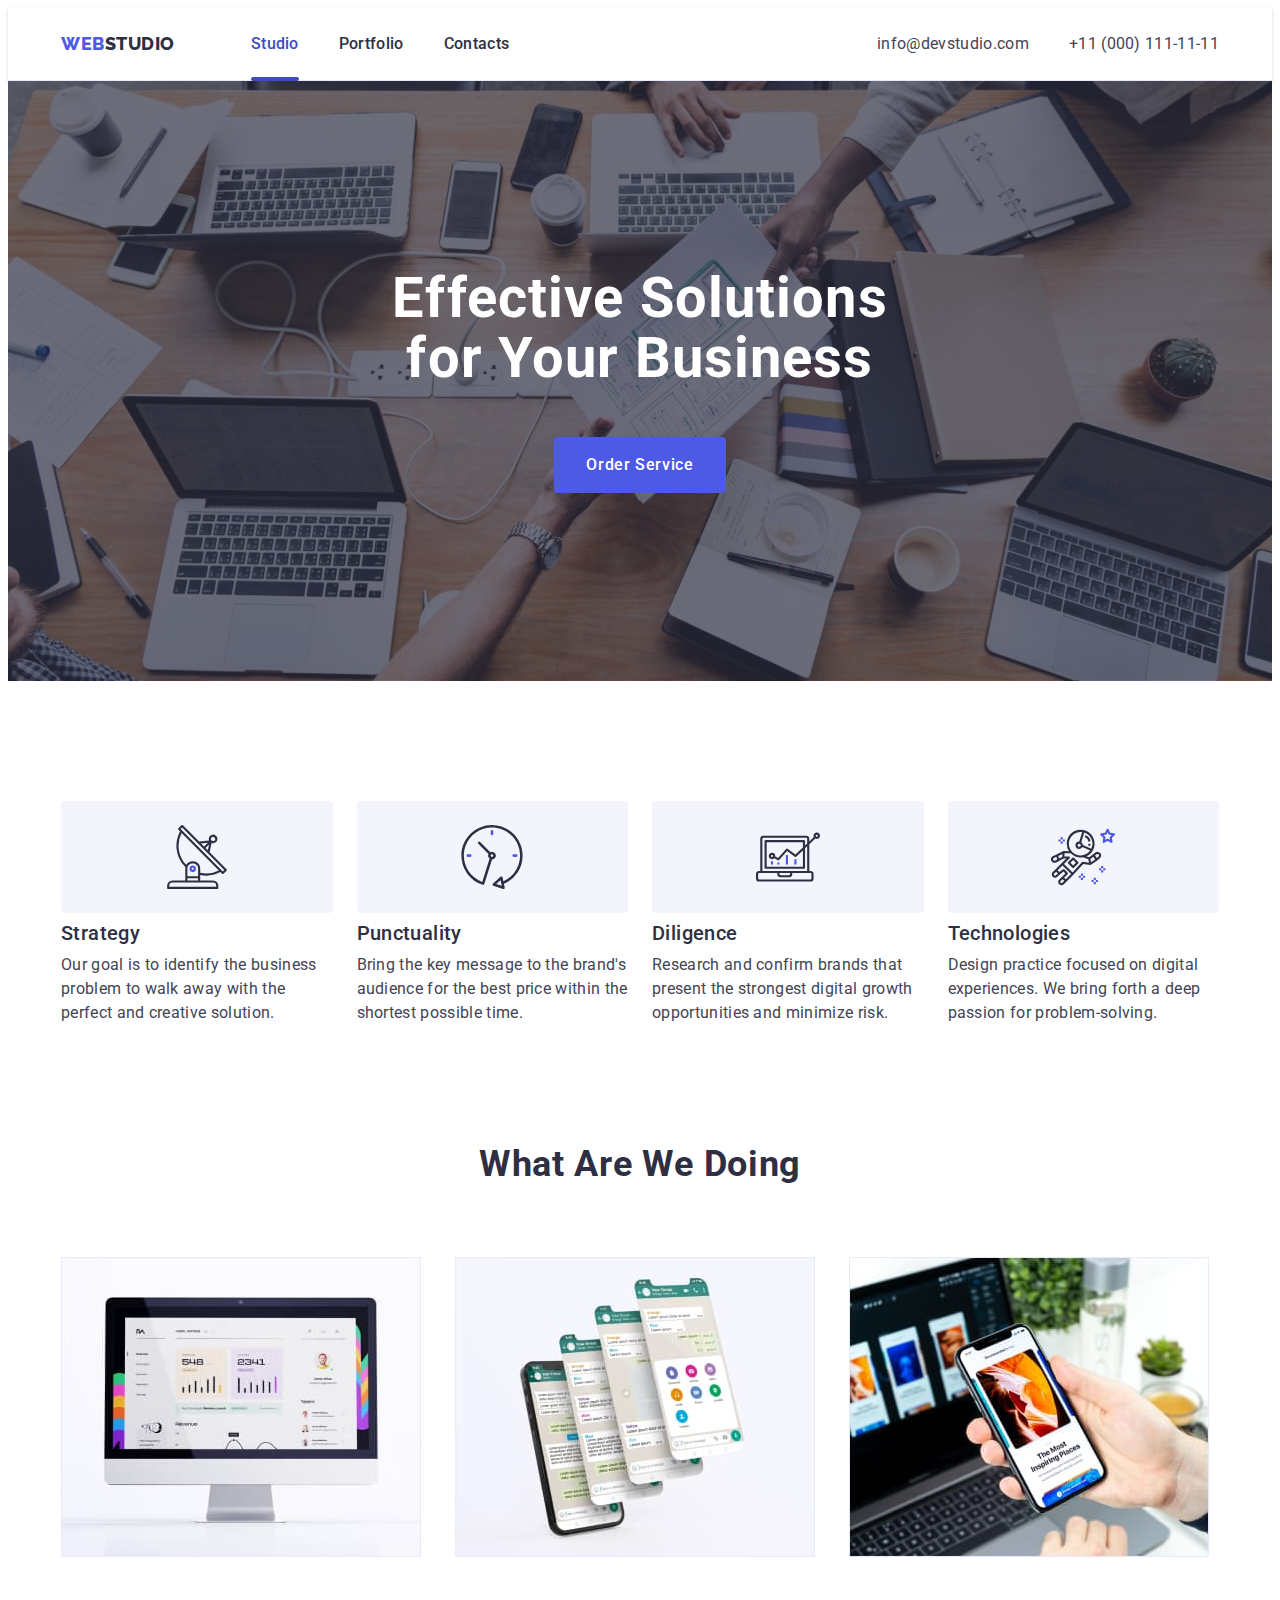
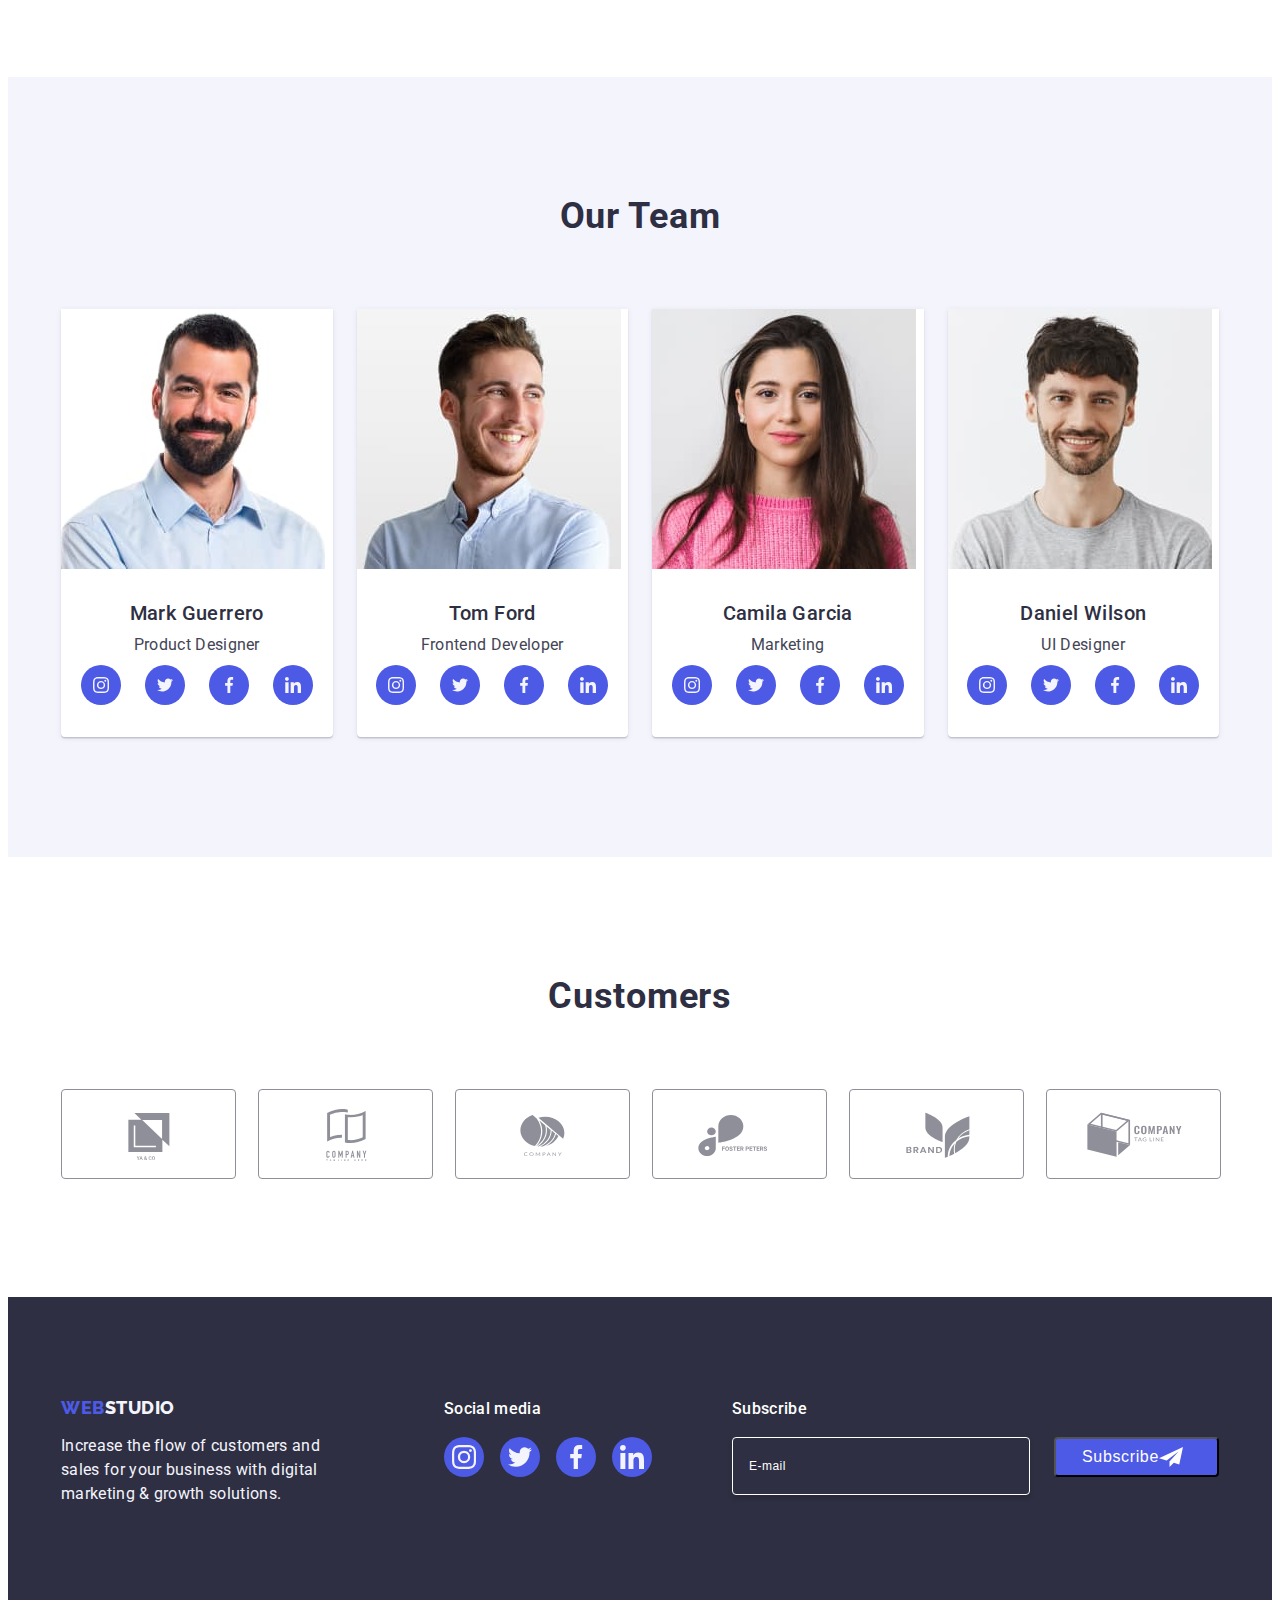
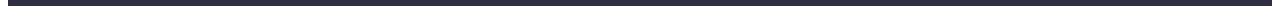
==== commit 2fe25f6b: "3" ====
--- a/index.html
+++ b/index.html
@@ -574,9 +574,9 @@
             <input type="email" name="footer-email" class="footer-input" placeholder="E-mail">
             </label>
             
-            <button type="submit" class="footer-form-btn">Subscribe
-            <svg class="footer-btn-svg">
-              <use href="./images/icons.svg#icon-frame" width="24" height="24" ></use>
+            <button type="submit" class="footer-form-btn" >Subscribe
+            <svg class="footer-btn-svg" width="24" height="24">
+              <use href="./images/icons.svg#icon-frame"  ></use>
             </svg>
           </button>
           
--- a/css/styles.css
+++ b/css/styles.css
@@ -548,7 +548,7 @@
 }
 
 .footer-form-btn {
-  padding: 8px 24px;
+  padding: 8px 24px 8px 16px;
   color: #fff;
   text-align: center;
 
@@ -562,8 +562,14 @@
   outline: transparent;
 
   height: 40px;
-  width: 165px;
+  min-width: 165px;
   margin-top: 16px;
+  display: flex;
+  justify-content: center;
+  align-items: center;
+}
+
+.footer-btn-svg {
 }
 
 .footer-form {
@@ -579,9 +585,6 @@
   font-weight: 400;
   line-height: 1.5;
   letter-spacing: 0.04em;
-}
-
-.footer-btn-svg {
 }
 
 .subscribe-title {
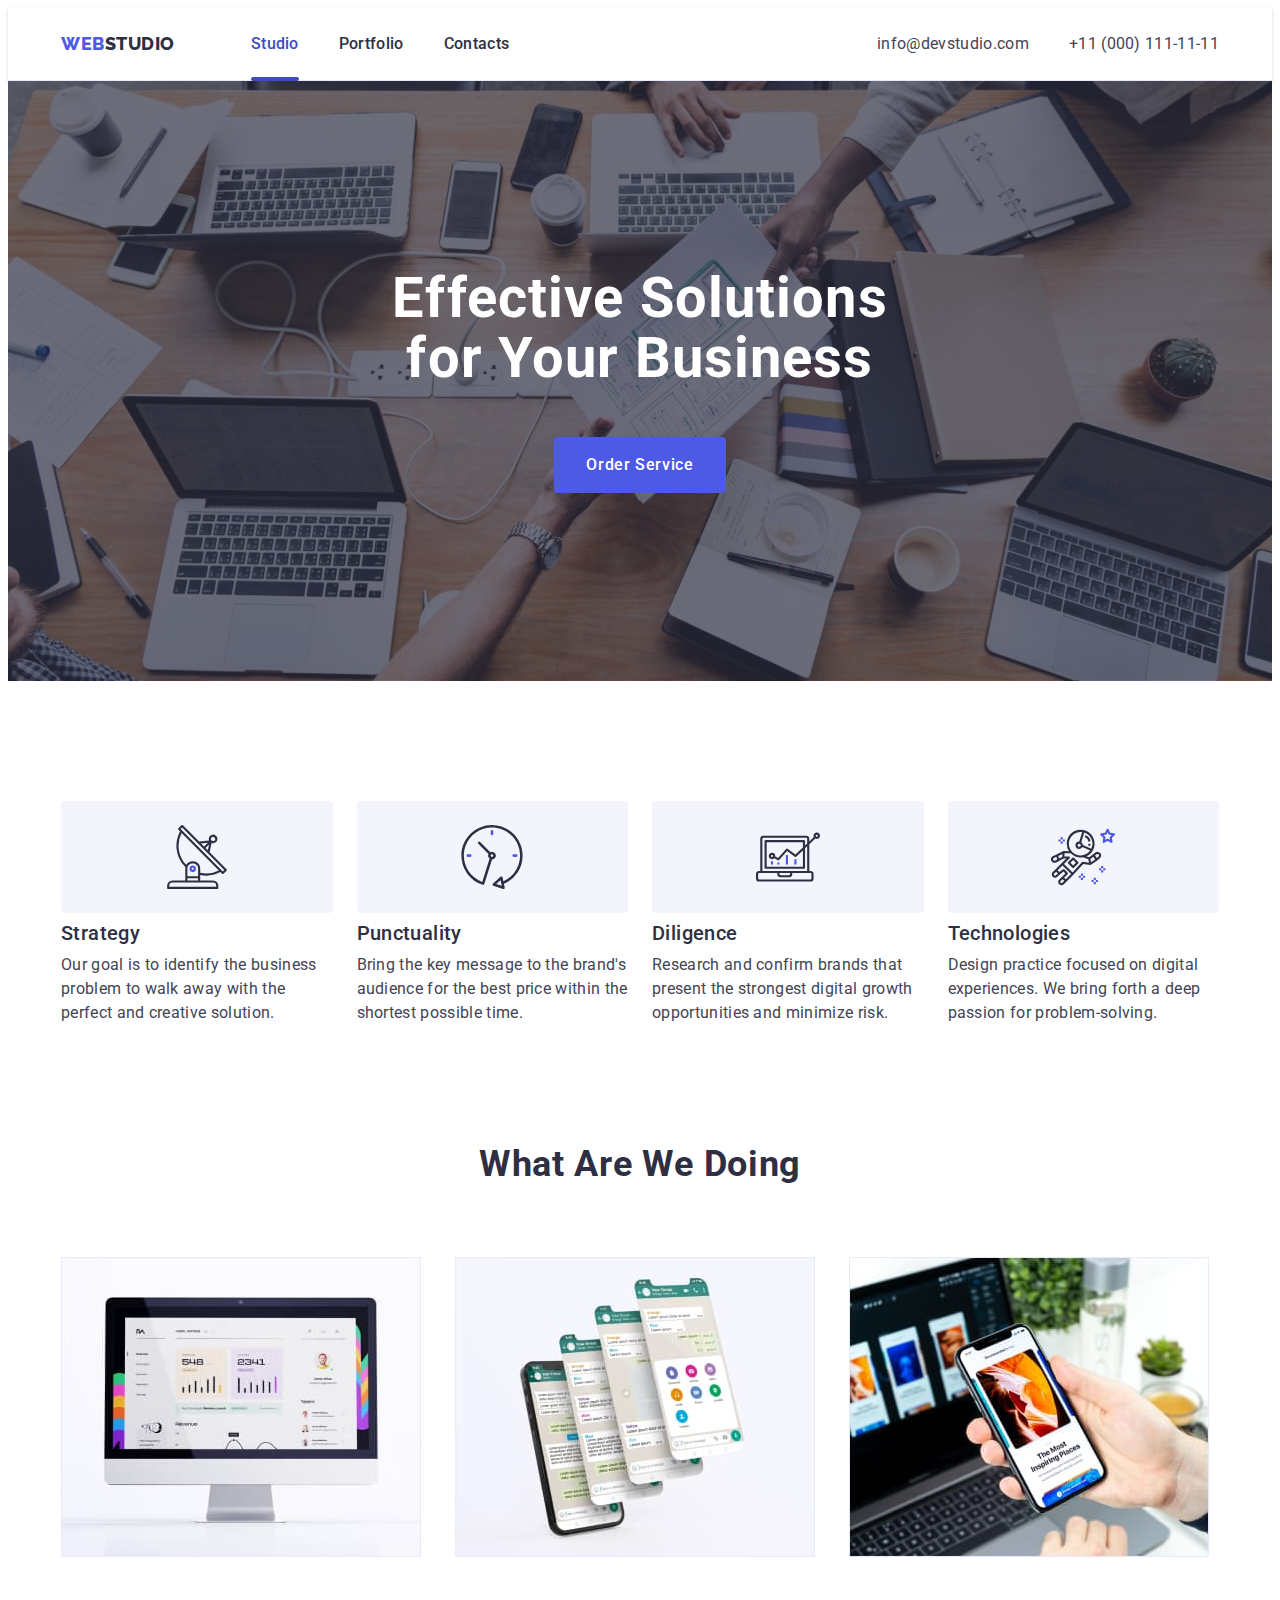
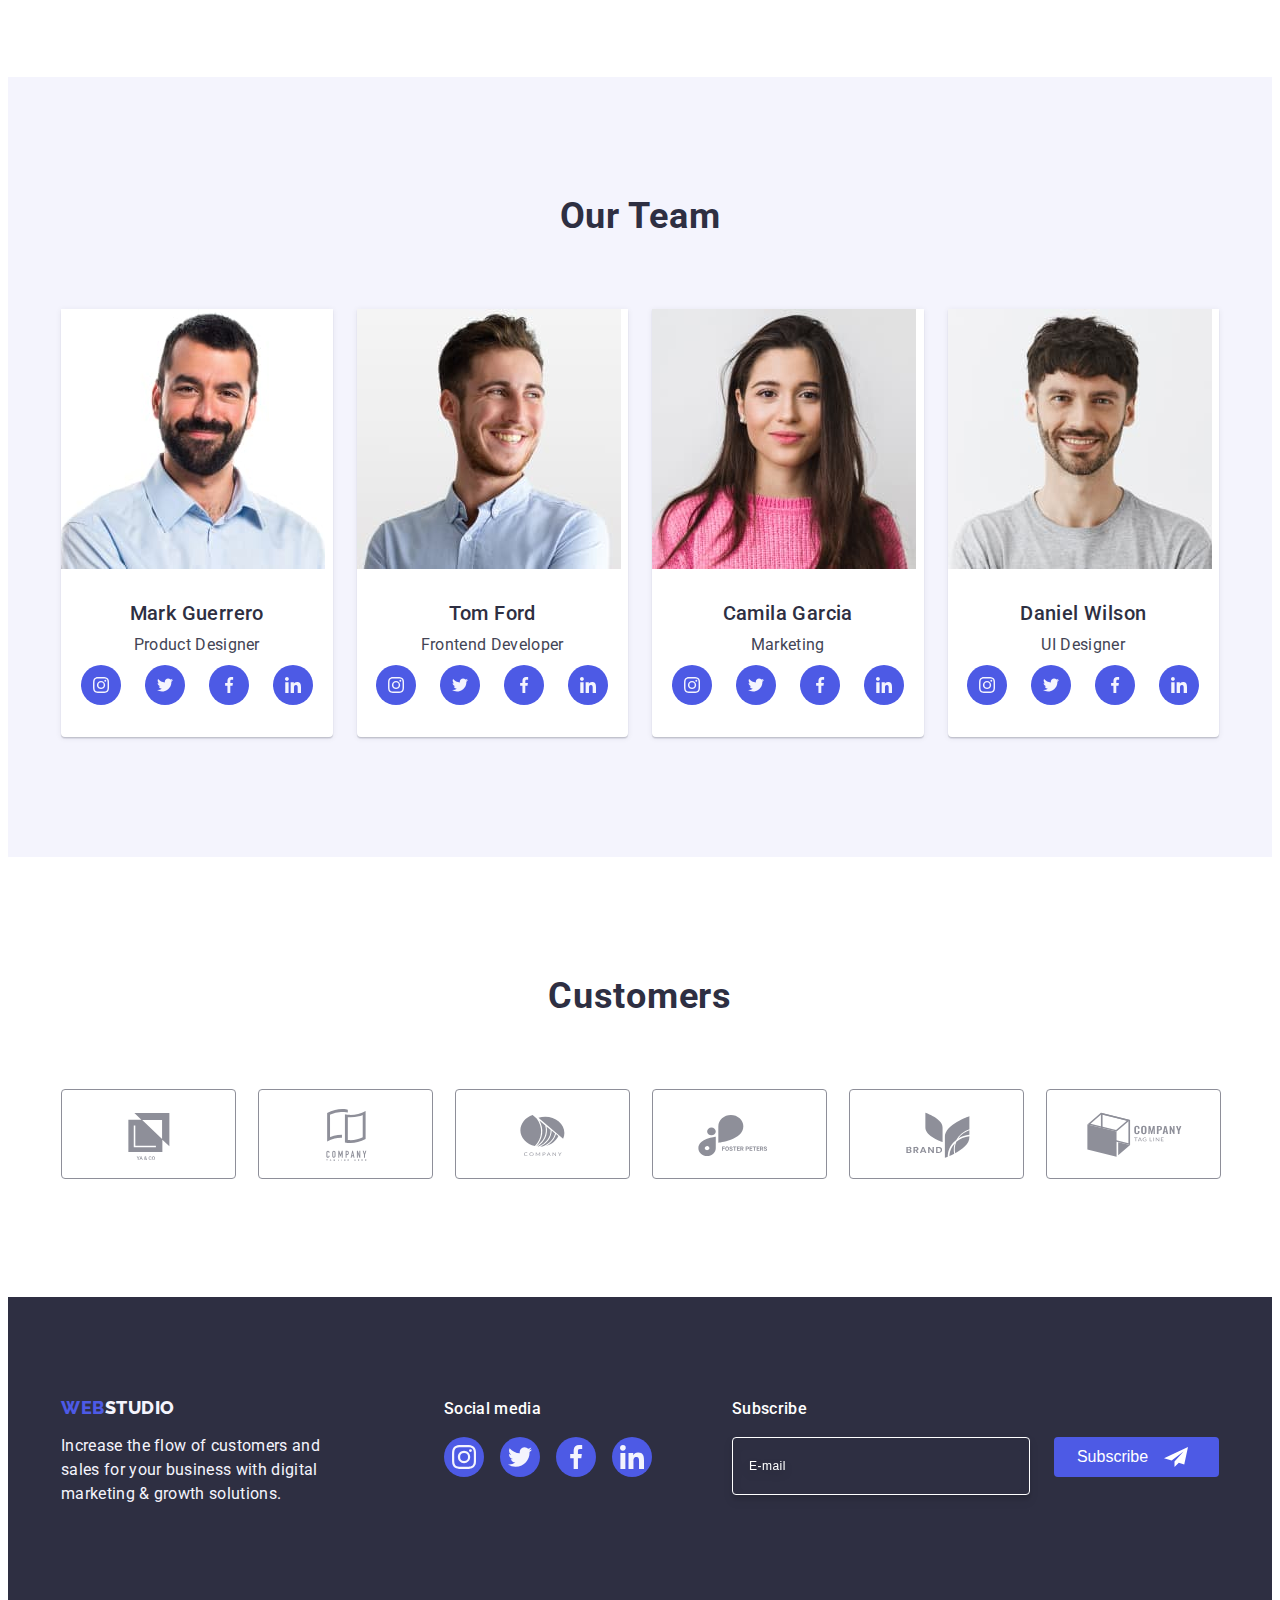
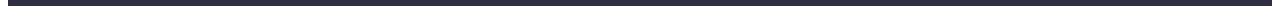
==== commit e593098f: "4" ====
--- a/index.html
+++ b/index.html
@@ -570,7 +570,7 @@
         <div class="footer-subscribe">
           <p class="subscribe-title">Subscribe</p>
           <form class="footer-form">
-            <label aria-label="email">
+            <label aria-label="email" class="footer-label">
             <input type="email" name="footer-email" class="footer-input" placeholder="E-mail">
             </label>
             
@@ -604,7 +604,7 @@
                 id="user-name"
                 required
               />
-              <svg class="modal-input-icon" width="18" height="18">
+              <svg class="modal-input-icon" width="18" height="24">
                 <use href="./images/icons.svg#icon-person-black"></use>
               </svg>
             </div>
@@ -640,10 +640,10 @@
             </div>
       </div>
       <div class="modal-field">
-        <label for="user-text" class="input-label">Comment</label>
+        <label for="user-comment" class="input-label">Comment</label>
         <textarea
-          name="user-text"
-          id="user-text"
+          name="user-comment"
+          id="user-comment"
           class="modal-textarea"
           placeholder="Text input"
         ></textarea>
--- a/css/styles.css
+++ b/css/styles.css
@@ -542,9 +542,13 @@
   height: 40px;
   background-color: transparent;
   padding: 8px 16px;
-
-  margin-top: 16px;
+  font-size: 12px;
+
   outline: transparent;
+  line-height: 1.5;
+  letter-spacing: 0.04em;
+  filter: drop-shadow(0px 4px 4px rgba(0, 0, 0, 0.15));
+  color: #ffffff;
 }
 
 .footer-form-btn {
@@ -555,21 +559,22 @@
   font-size: 16px;
 
   font-weight: 500;
-  line-height: 1.5;
-  letter-spacing: 0.04em;
+
   border-radius: 4px;
   background: #4d5ae5;
-  outline: transparent;
 
   height: 40px;
   min-width: 165px;
-  margin-top: 16px;
+
   display: flex;
   justify-content: center;
   align-items: center;
+  cursor: pointer;
+  border: none;
 }
 
 .footer-btn-svg {
+  margin-left: 16px;
 }
 
 .footer-form {
@@ -578,7 +583,7 @@
 }
 
 .footer-input::placeholder {
-  color: #fff;
+  color: #ffffff;
 
   font-size: 12px;
 
@@ -591,7 +596,7 @@
   color: #fff;
 
   font-size: 16px;
-
+  margin-bottom: 16px;
   font-weight: 500;
   line-height: 1.5;
   letter-spacing: 0.02em;
@@ -760,7 +765,8 @@
   box-shadow: 0px 2px 1px 0px rgba(0, 0, 0, 0.2),
     0px 1px 3px 0px rgba(0, 0, 0, 0.12), 0px 1px 1px 0px rgba(0, 0, 0, 0.14);
   border-radius: 4px;
-  padding: 24px;
+
+  padding: 72px 24px 24px 24px;
 }
 
 .modal-icon {
@@ -806,11 +812,10 @@
   line-height: 1.5;
   letter-spacing: 0.02em;
   margin-bottom: 16px;
-  margin-top: 48px;
 }
 
 .modal-field {
-  margin-bottom: 8px;
+  margin-bottom: 16px;
 }
 
 .modal-input {
@@ -825,7 +830,7 @@
   padding: 0 11px 0 38px;
 
   font-size: 12px;
-
+  transition: border-color 250ms cubic-bezier(0.4, 0, 0.2, 1);
   font-weight: 400;
   line-height: 1.16;
   letter-spacing: 0.04em;
@@ -844,7 +849,7 @@
   font-size: 12px;
 
   font-weight: 400;
-  line-height: 1.16;
+  line-height: 1.17;
   letter-spacing: 0.04em;
   margin-bottom: 4px;
 }
@@ -858,6 +863,7 @@
   left: 16px;
   top: 50%;
   transform: translateY(-50%);
+  transition: fill 250ms cubic-bezier(0.4, 0, 0.2, 1);
 }
 
 .modal-input:focus + .modal-input-icon {
@@ -874,16 +880,19 @@
 
   background-color: transparent;
   color: rgba(46, 47, 66, 0.4);
-  padding-left: 16px;
-  padding-top: 8px;
+  padding: 8px 16px;
 
   font-size: 12px;
-
-  font-weight: 400;
-  line-height: 1.16;
+  transition: border-color 250ms cubic-bezier(0.4, 0, 0.2, 1);
+  font-weight: 400;
+  line-height: 1.17;
   letter-spacing: 0.04em;
   outline: transparent;
   resize: none;
+}
+
+.input-label:focus + .modal-textarea {
+  border-color: #4d5ae5;
 }
 
 .modal-textarea::placeholder {
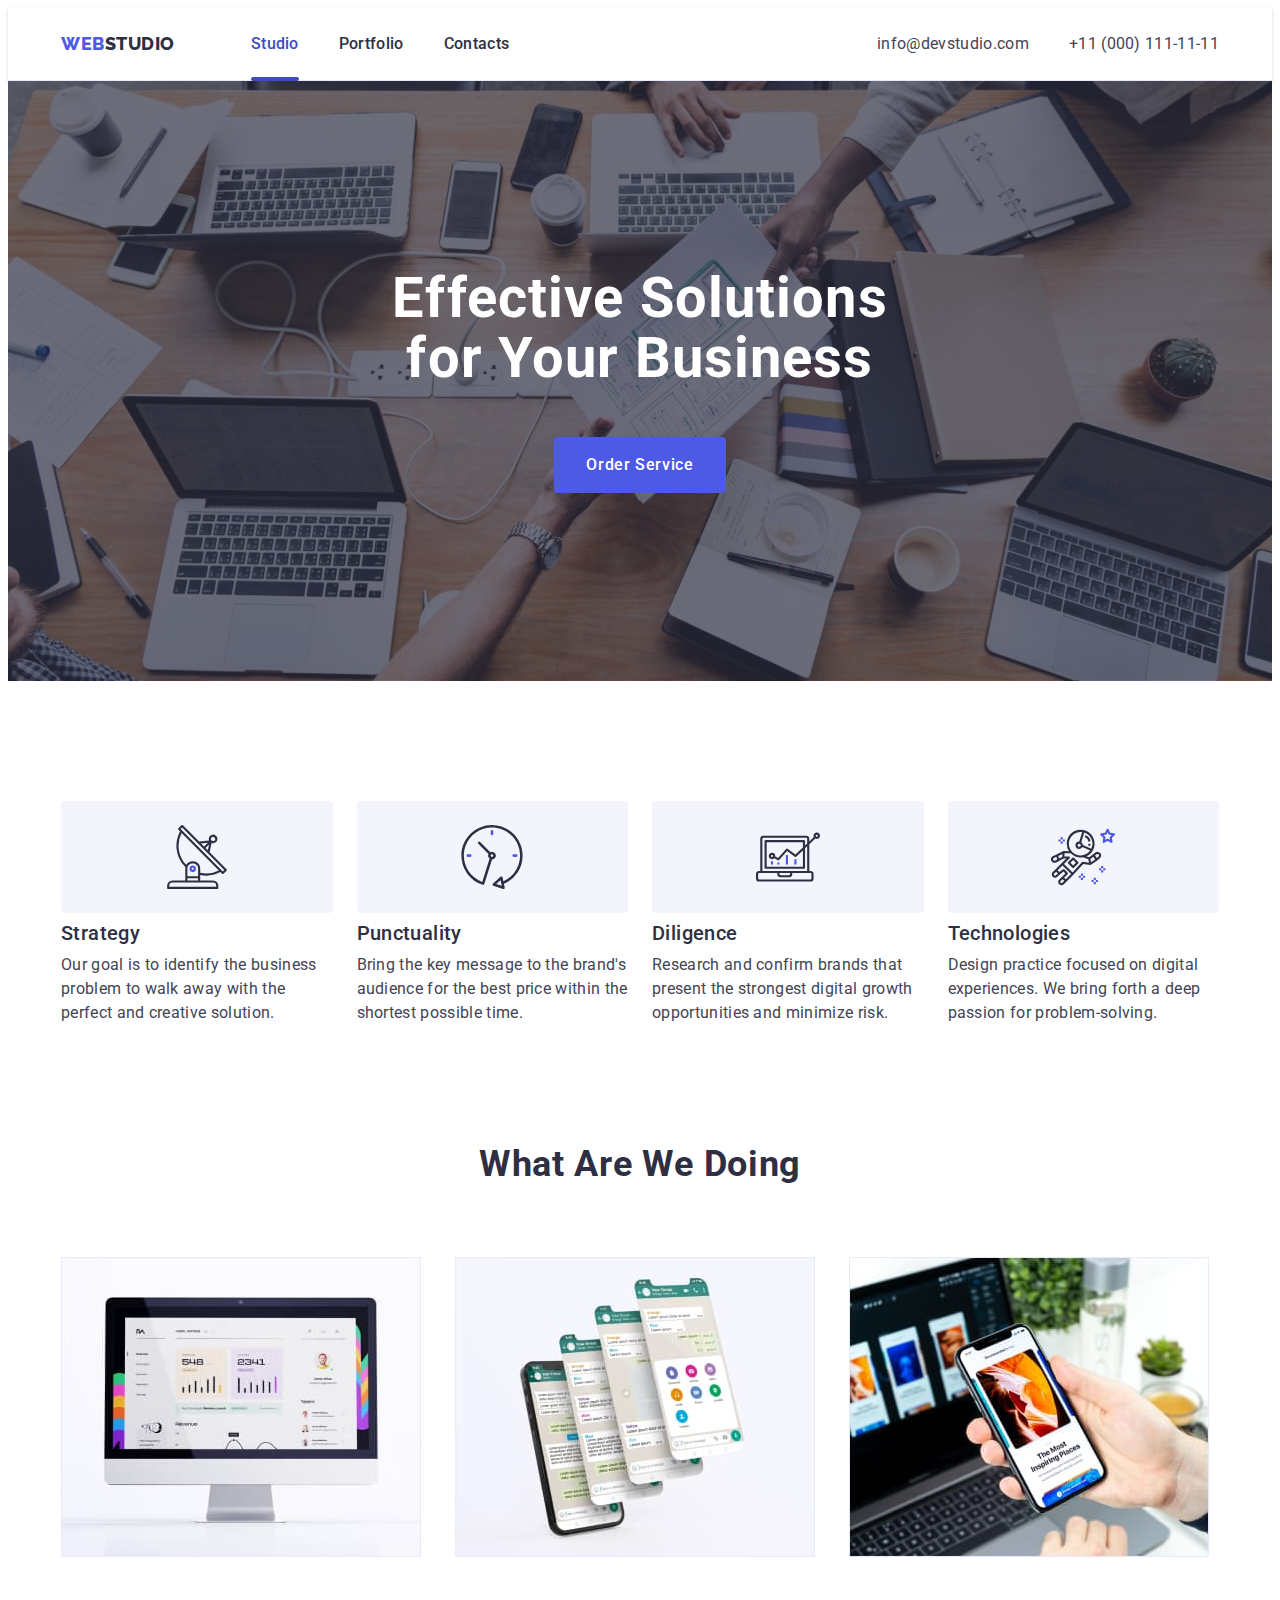
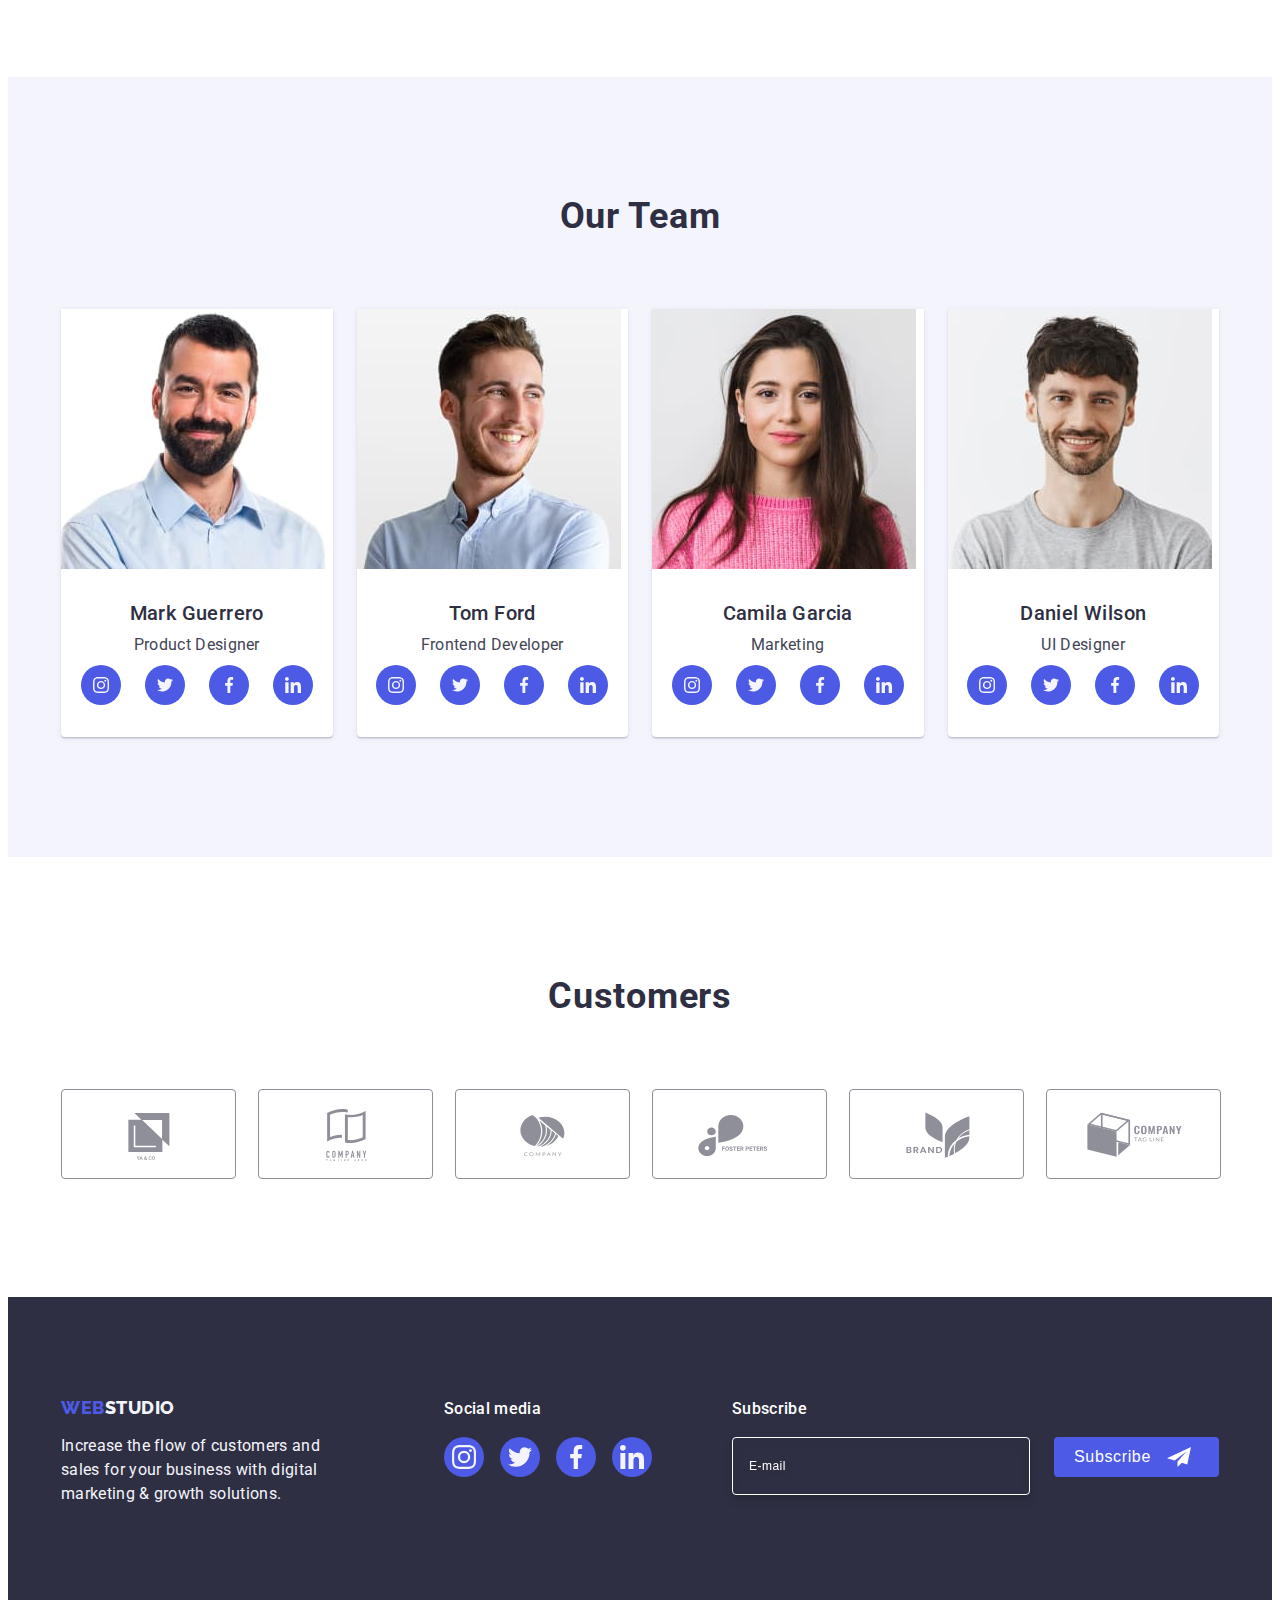
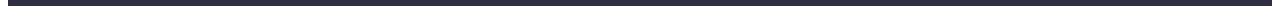
==== commit e20c8d62: "6" ====
--- a/index.html
+++ b/index.html
@@ -648,11 +648,11 @@
           placeholder="Text input"
         ></textarea>
       </div>
-      <div class="modal-field">
-        <input  type="checkbox" name="user-terms" id="user-terms" value="one "
+      <div class="modal-field-checkbox">
+        <input  type="checkbox" name="user-privacy" id="user-privacy" value="true"
         class="modal-check visually-hidden">
-        <label for="user-terms" 
-        class="check-text"> <span>
+        <label for="user-privacy" 
+        class="check-text"> <span class="check-text-span">
           <svg class="check-icon" width="10" height="8">
             <use href="./images/icons.svg#click"></use>
           </svg>
--- a/css/styles.css
+++ b/css/styles.css
@@ -545,8 +545,7 @@
   font-size: 12px;
 
   outline: transparent;
-  line-height: 1.5;
-  letter-spacing: 0.04em;
+
   filter: drop-shadow(0px 4px 4px rgba(0, 0, 0, 0.15));
   color: #ffffff;
 }
@@ -557,9 +556,9 @@
   text-align: center;
 
   font-size: 16px;
-
-  font-weight: 500;
-
+  letter-spacing: 0.04em;
+  font-weight: 500;
+  line-height: 1.5;
   border-radius: 4px;
   background: #4d5ae5;
 
@@ -815,7 +814,11 @@
 }
 
 .modal-field {
-  margin-bottom: 16px;
+  margin-bottom: 8px;
+}
+
+.modal-field-checkbox {
+  margin-bottom: 24px;
 }
 
 .modal-input {
@@ -891,7 +894,7 @@
   resize: none;
 }
 
-.input-label:focus + .modal-textarea {
+.modal-textarea:focus {
   border-color: #4d5ae5;
 }
 
@@ -911,11 +914,18 @@
   font-size: 12px;
 
   font-weight: 400;
-  line-height: 1.16;
+  line-height: 1.17;
   letter-spacing: 0.04em;
   display: flex;
   align-items: center;
   fill: transparent;
+}
+
+.check-text-span {
+  transition: background-color 250ms cubic-bezier(0.4, 0, 0.2, 1),
+    border 250ms cubic-bezier(0.4, 0, 0.2, 1),
+    fill 250ms cubic-bezier(0.4, 0, 0.2, 1);
+  display: inline-flex;
 }
 
 .check-text span {
@@ -969,6 +979,7 @@
   font-weight: 500;
   line-height: 1.5;
   letter-spacing: 0.04em;
+  transition: background-color 250ms cubic-bezier(0.4, 0, 0.2, 1);
 }
 
 .is-hidden {
